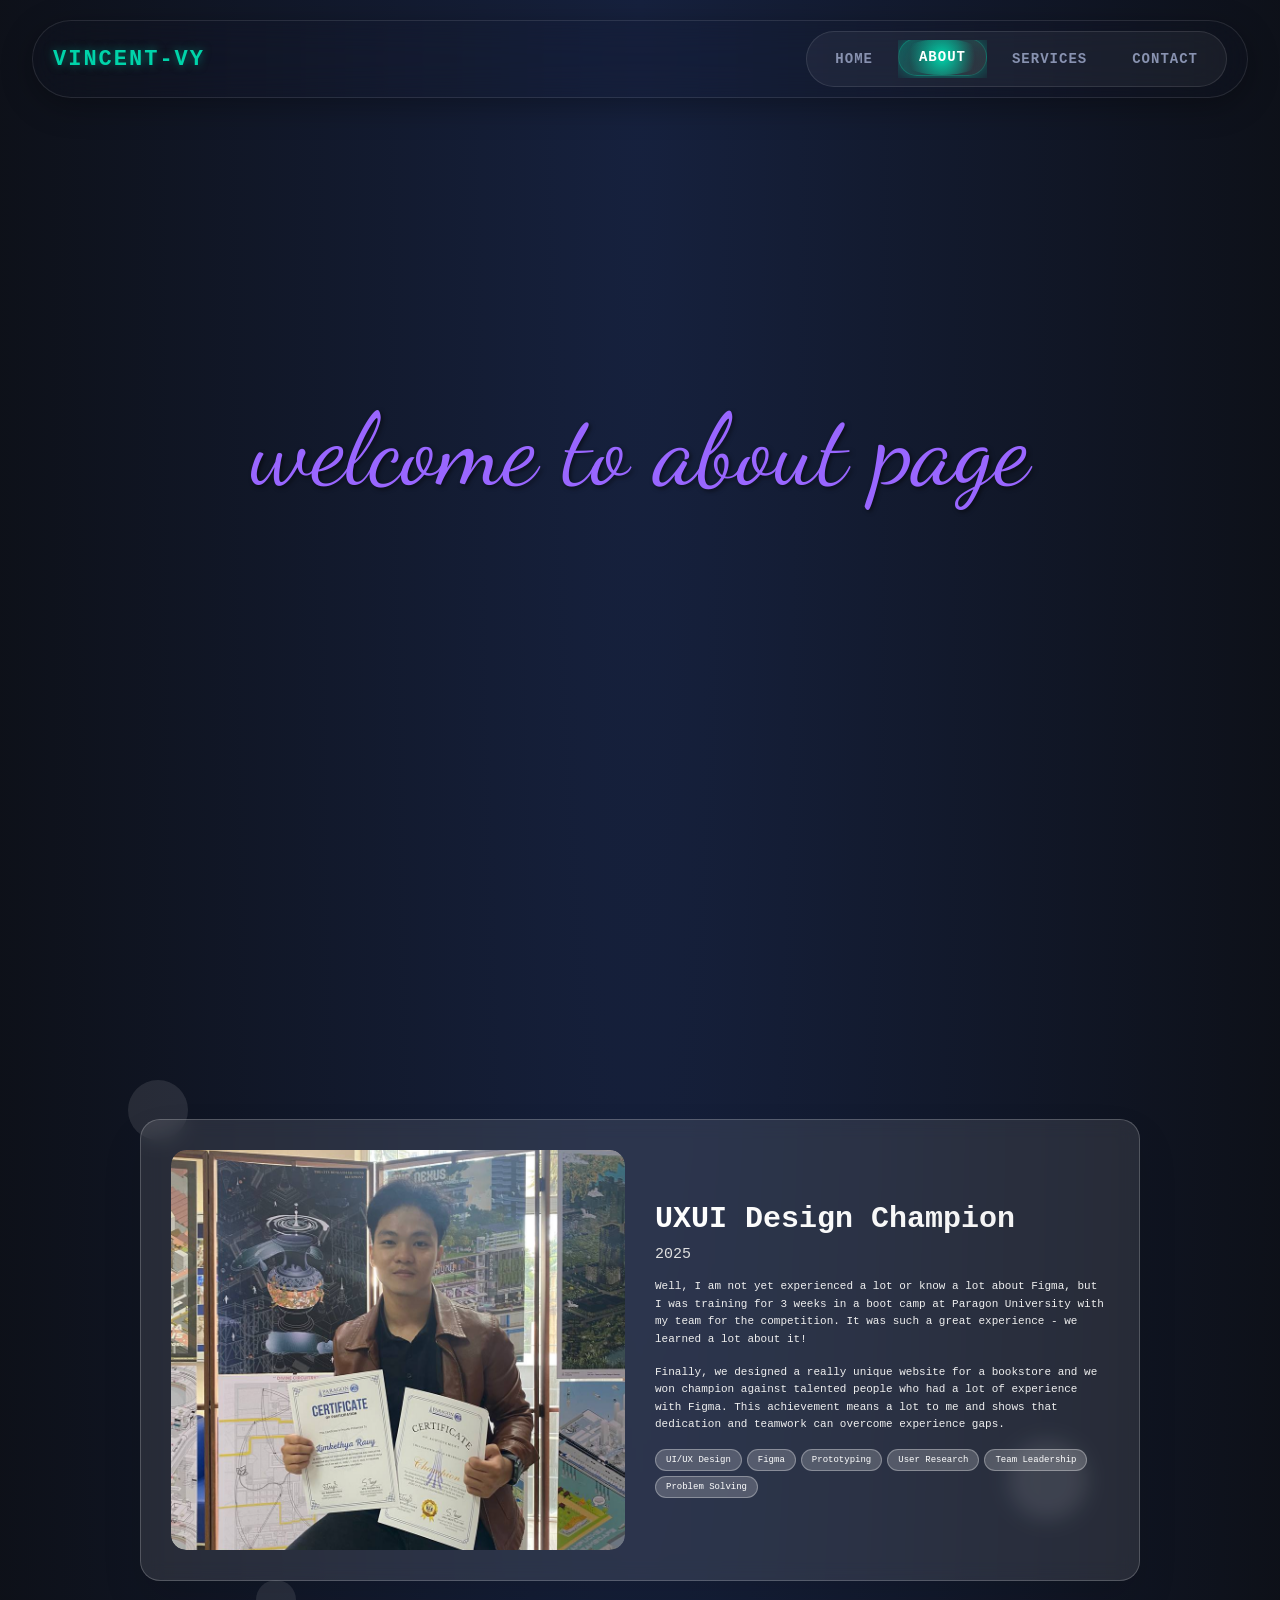
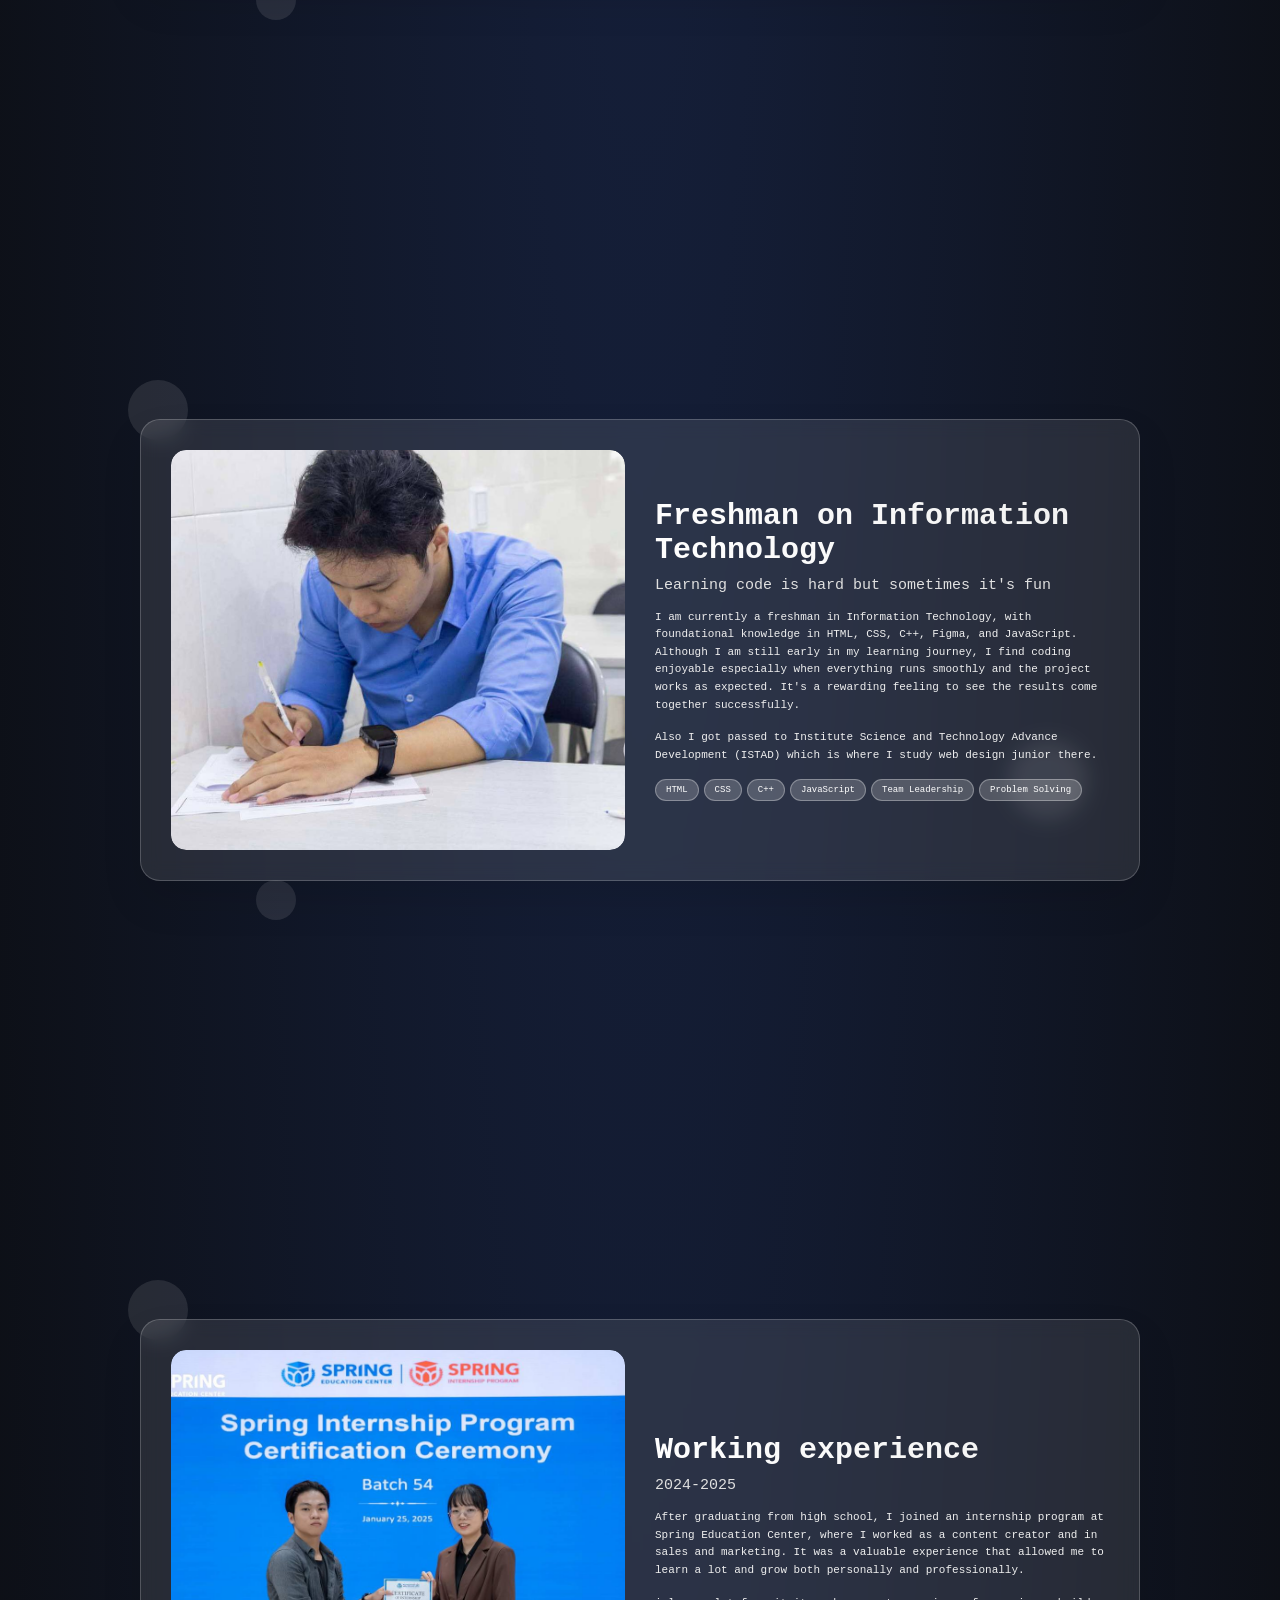
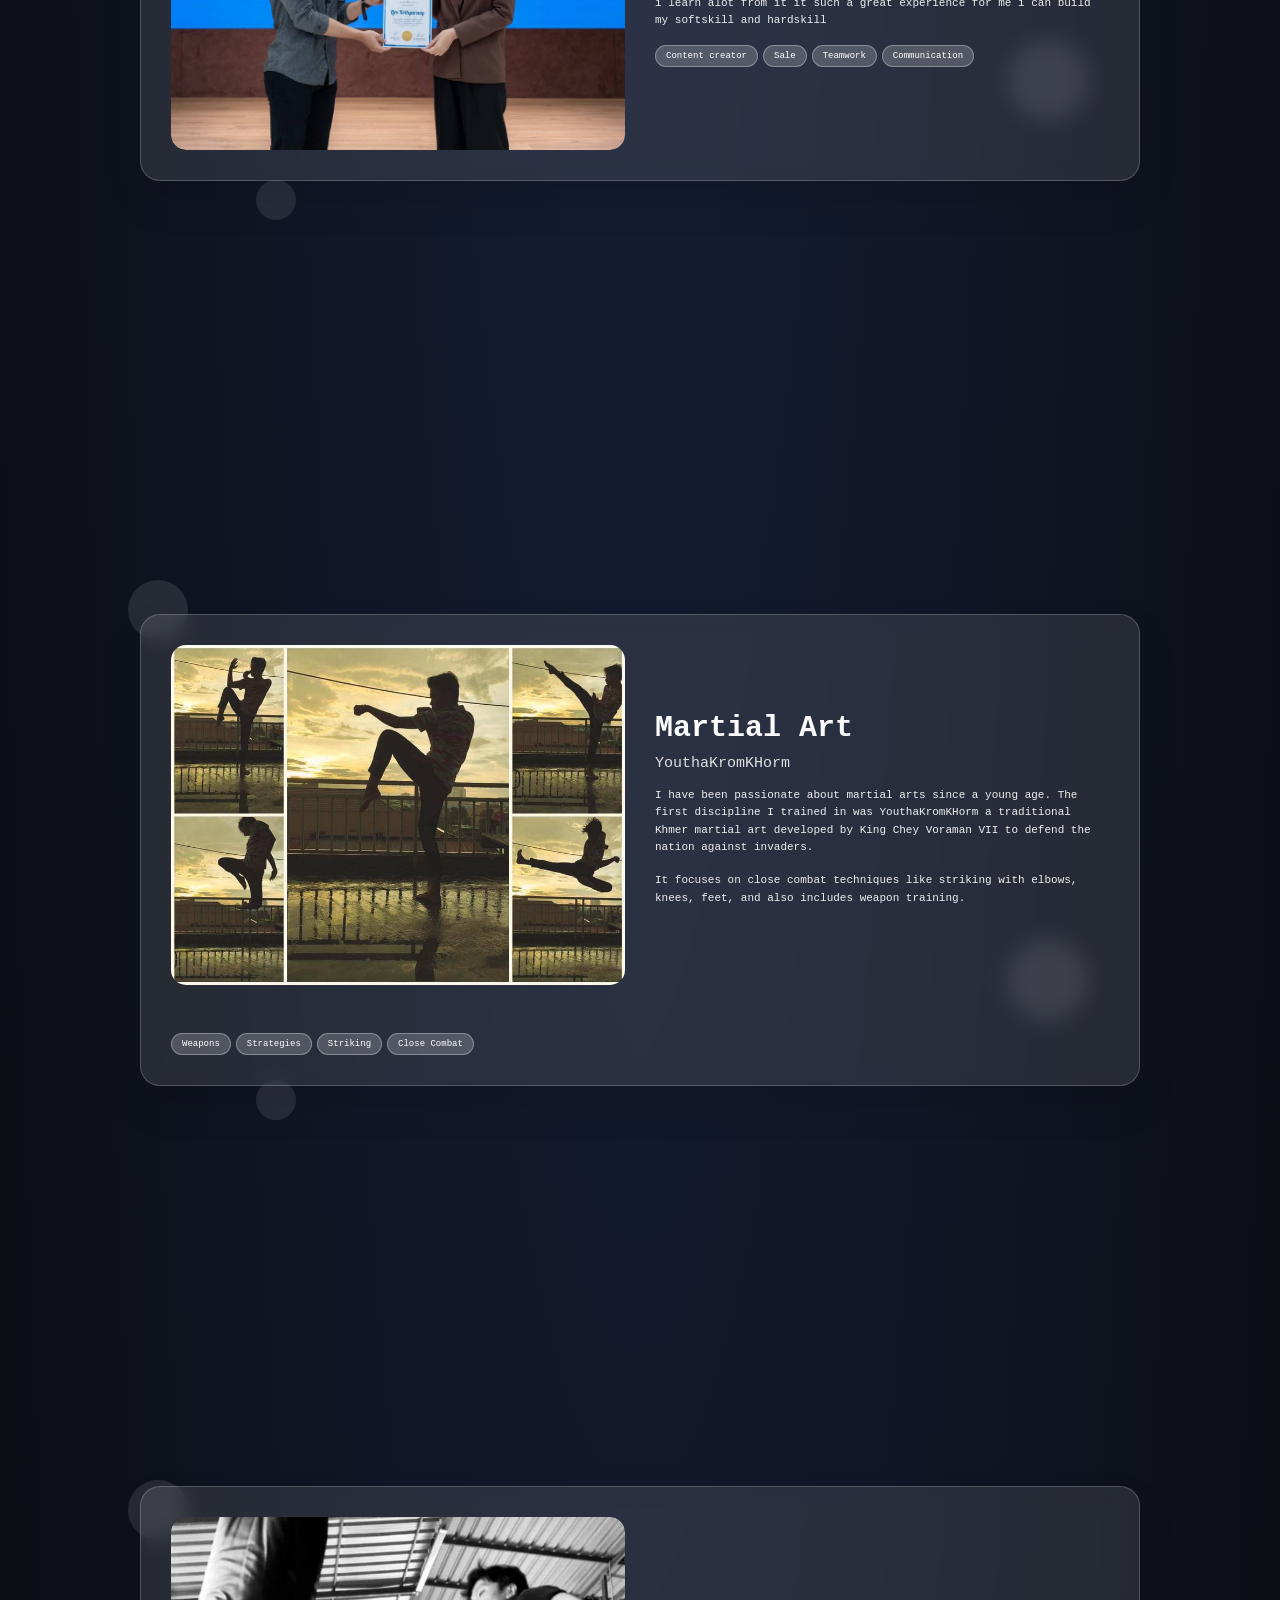
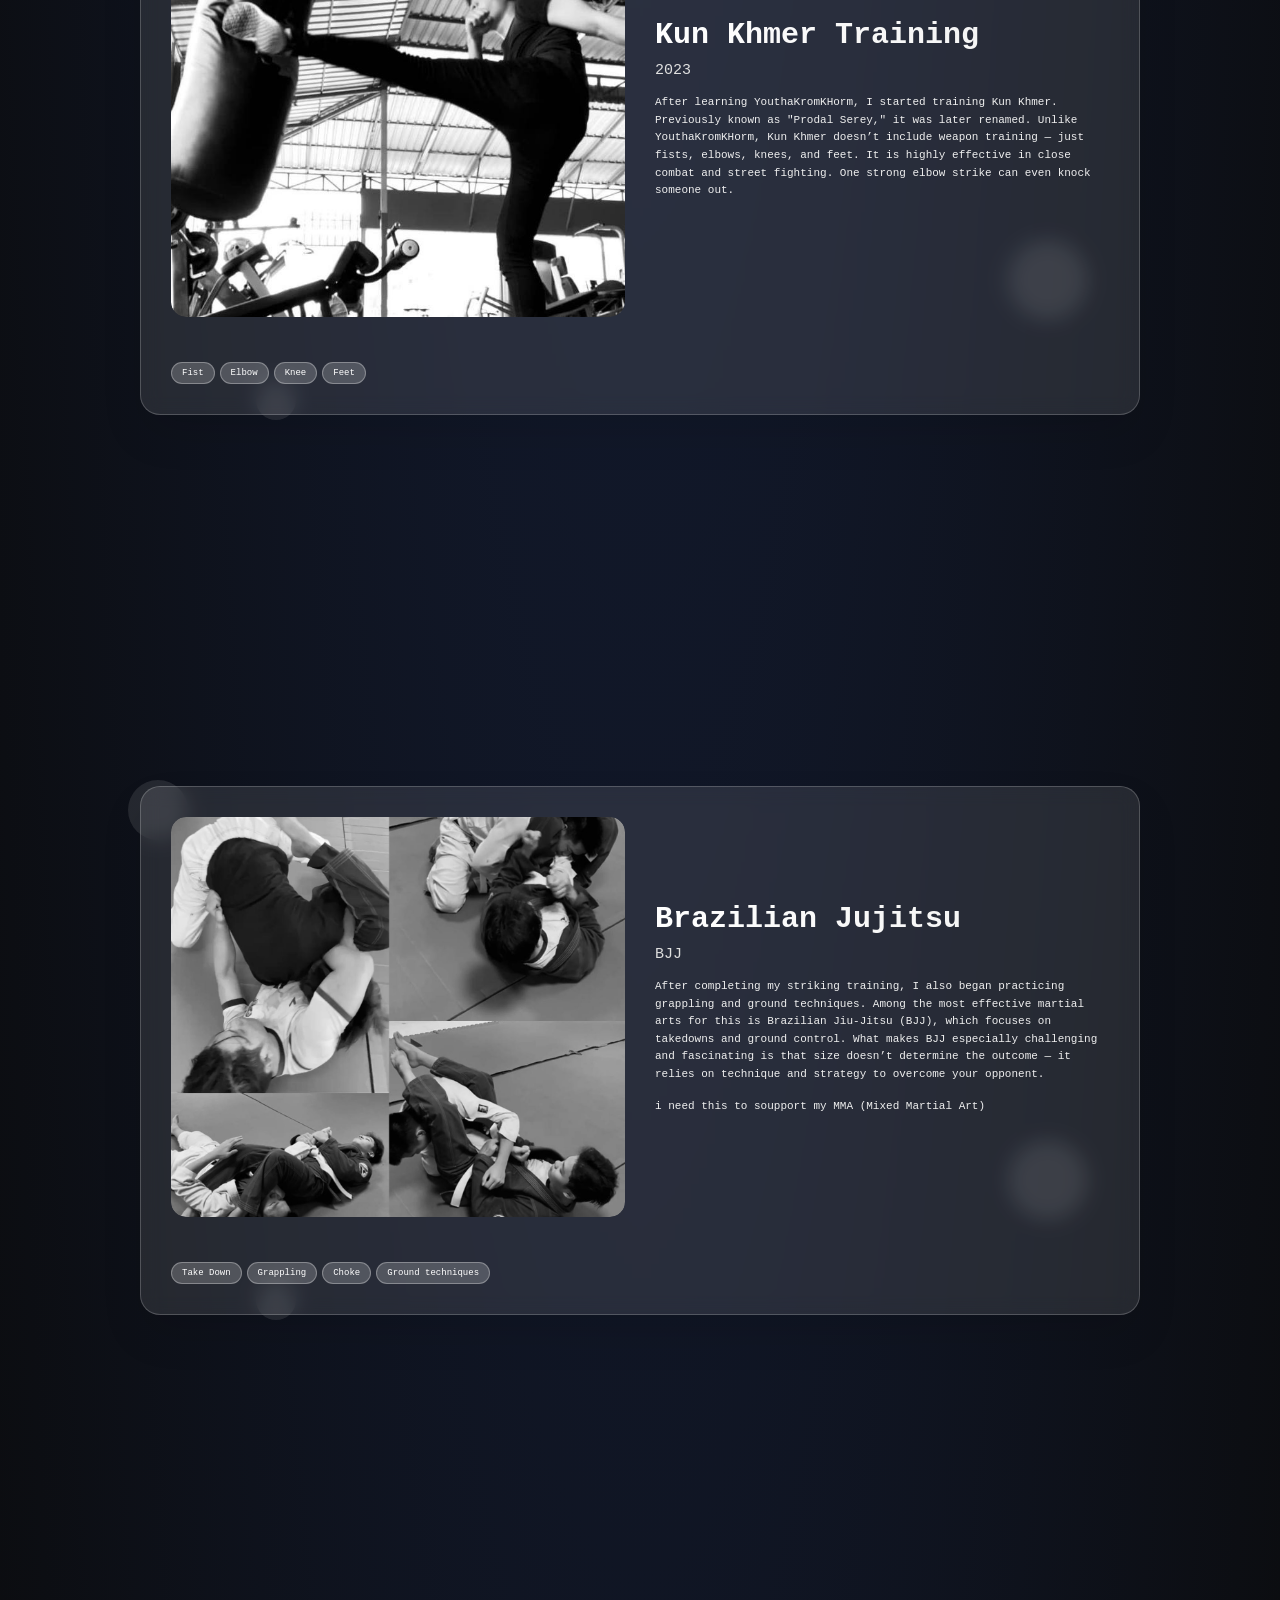
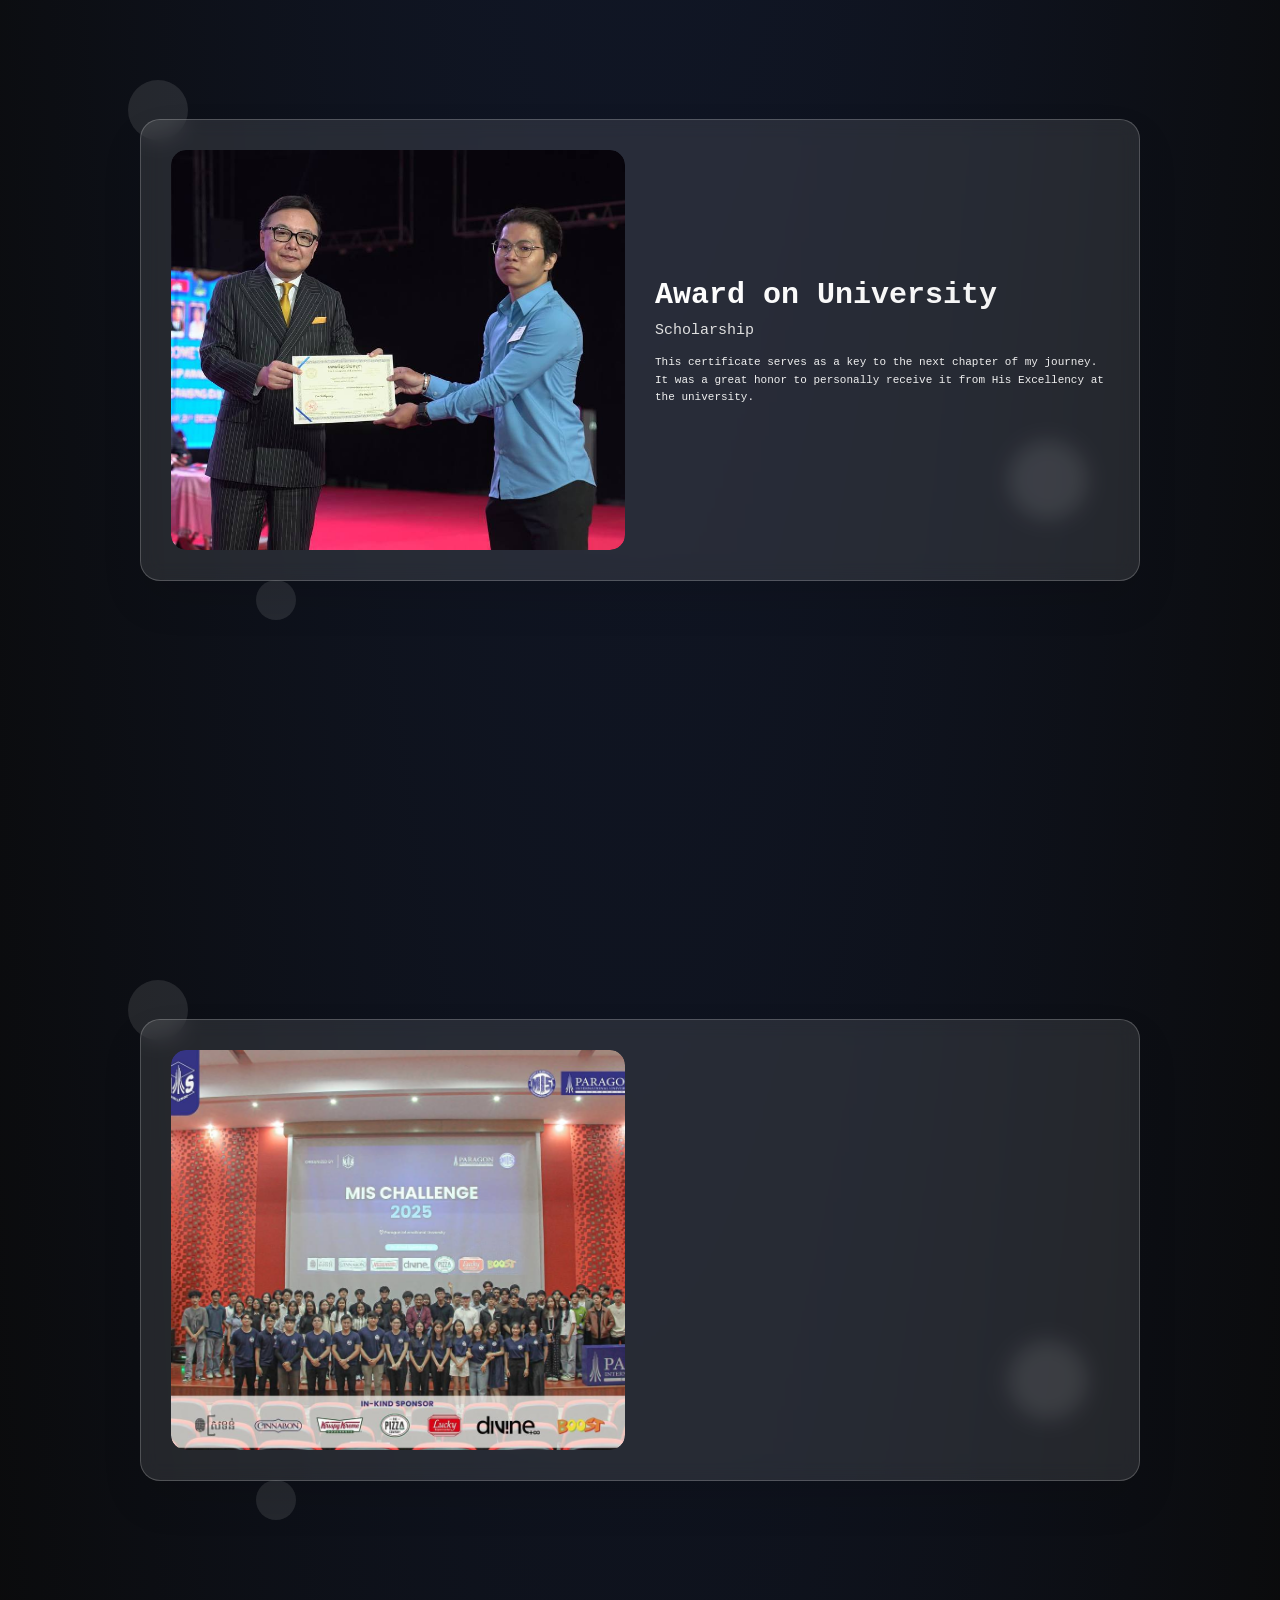
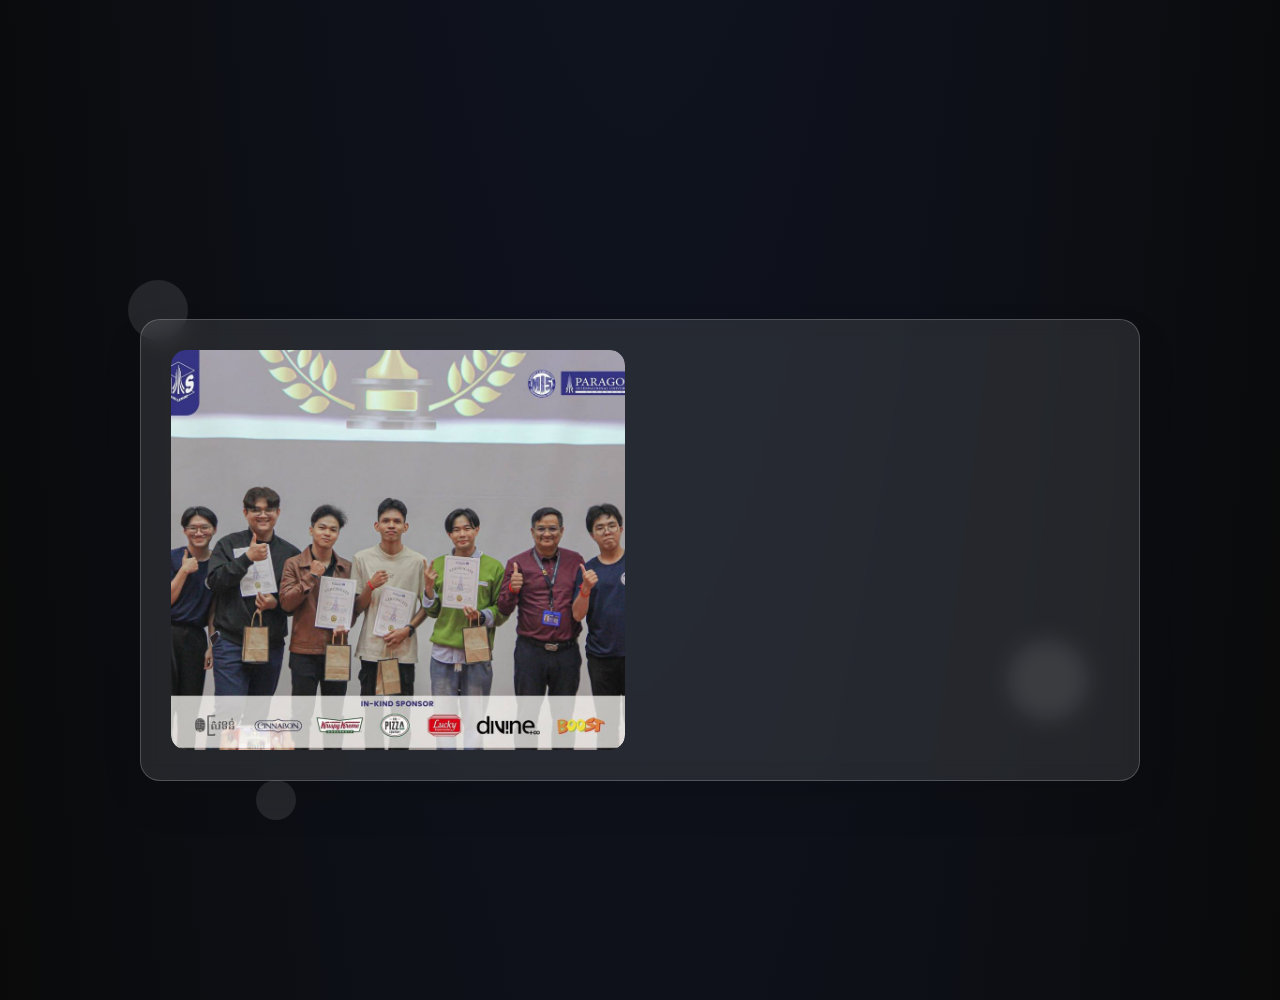
==== html/about.html @ 3c0c2157 "first commit" ====
<!DOCTYPE html>
<html lang="en">
<head>
    <meta charset="UTF-8">
    <meta name="viewport" content="width=device-width, initial-scale=1.0">
    <link rel="stylesheet" href="/CSS/about.css">
    <link rel="icon" type="me" href="/images/icon.jps.png">
    <title>AboutPage</title>
</head>
<body>
    <header>
    <!-- Animated Background -->
    <div class="bg-animation" id="bgAnimation"></div>

    <!-- Futuristic Navbar -->
    <section class="header" id="header">
        <a href="/index.html" class="logo">Vincent-Vy</a>

        <nav class="navbar" id="navbar">
            <div class="nav-item">
                <a href="/index.html">Home</a>
            </div>
            <div class="nav-item">
                <a href="#about" class="active">About</a>
            </div>
            <div class="nav-item">
                <a href="/html/service.html">Services</a>
            </div>
            <div class="nav-item">
                <a href="/html/contact.html">Contact</a>
            </div>
        </nav>
        <i class='bx bx-menu' id="menu-icon"></i>
    </header>
      
    <!--content-->
    <main>
        <div class="spacer">
            <div>welcome to about page</div>
        </div>
        
        <!--about section 1-->
        <div class="about-section">
            <div class="floating-elements">
                <div class="floating-element"></div>
                <div class="floating-element"></div>
                <div class="floating-element"></div>
            </div>

            <div class="about-card" id="aboutCard">
                <!--image1-->
                <div class="image-container-1" id="imageContainer">
                    <img src="/images/me1.jpg" alt="me1" class="profile-image">
                    <div class="image-overlay"></div>
                </div>

                <div class="content" id="content">
                    <h1>UXUI Design Champion</h1>
                    <h2>2025</h2>
                    <p>
                        Well, I am not yet experienced a lot or know a lot about Figma, but I was training for 3 weeks in a boot camp at Paragon University with my team for the competition. It was such a great experience - we learned a lot about it!
                    </p>
                    <p>
                        Finally, we designed a really unique website for a bookstore and we won champion against talented people who had a lot of experience with Figma. This achievement means a lot to me and shows that dedication and teamwork can overcome experience gaps.
                    </p>

                    <!--skill-->
                    <div class="skills">
                        <span class="skill-tag">UI/UX Design</span>
                        <span class="skill-tag">Figma</span>
                        <span class="skill-tag">Prototyping</span>
                        <span class="skill-tag">User Research</span>
                        <span class="skill-tag">Team Leadership</span>
                        <span class="skill-tag">Problem Solving</span>
                    </div>
                </div>
            </div>
        </div>
        
        <!--about section 2-->
        <div class="about-section-2">
            <div class="floating-elements">
                <div class="floating-element"></div>
                <div class="floating-element"></div>
                <div class="floating-element"></div>
            </div>
            
            <div class="about-card-2" id="aboutCard-2">    
                <div class="image-container-2" id="imageContainer-2">
                    <img src="/images/stad.jpg.jpg" alt="me2" class="profile-image-2">
                    <div class="image-overlay-2"></div>
                </div>

                <div class="content-2" id="content-2">
                    <h1>Freshman on Information Technology</h1>
                    <h2>Learning code is hard but sometimes it's fun</h2>
                    <p>I am currently a freshman in Information Technology, with foundational knowledge in HTML, CSS, C++, Figma, and JavaScript. Although I am still early in my learning journey, I find coding enjoyable especially when everything runs smoothly and the project works as expected. It's a rewarding feeling to see the results come together successfully.</p>
                    <p>Also I got passed to Institute Science and Technology Advance Development (ISTAD) which is where I study web design junior there.</p>
                    
                    <!--skills-->
                    <div class="skills-2">
                        <span class="skill-tag-2">HTML</span>
                        <span class="skill-tag-2">CSS</span>
                        <span class="skill-tag-2">C++</span>
                        <span class="skill-tag-2">JavaScript</span>
                        <span class="skill-tag-2">Team Leadership</span>
                        <span class="skill-tag-2">Problem Solving</span>
                    </div>
                </div>
            </div>
        </div>

        <!--about section 3-------------------------------------------------->
        <div class="about-section-3">
            <div class="floating-elements">
                <div class="floating-element"></div>
                <div class="floating-element"></div>
                <div class="floating-element"></div>
            </div>
            
            <div class="about-card-3" id="aboutCard-3">    
                <div class="image-container-3" id="imageContainer-3">
                    <img src="/images/work1.jpg" alt="me3" class="profile-image-3">
                    <div class="image-overlay-3"></div>
                </div>

                <div class="content-3" id="content-3">
                    <h1>Working experience</h1>
                    <h2>2024-2025</h2>
                    <p>After graduating from high school, I joined an internship program at Spring Education Center, where I worked as a content creator and in sales and marketing. It was a valuable experience that allowed me to learn a lot and grow both personally and professionally.</p>
                    <p>i learn alot from it it such a great experience for me i can build my softskill and hardskill</p>
                    
                    <!--skills-->
                    <div class="skills-3">
                        <span class="skill-tag-3">Content creator</span>
                        <span class="skill-tag-3">Sale</span>
                        <span class="skill-tag-3">Teamwork</span>
                        <span class="skill-tag-3">Communication</span>
                    </div>
                </div>
            </div>
        </div>

        <!---section 4------------------------------>
       <!-- Section 4 -->
<div class="about-section-4">
    <!-- Floating Elements -->
    <div class="floating-elements">
        <div class="floating-element"></div>
        <div class="floating-element"></div>
        <div class="floating-element"></div>
    </div>

    <!-- About Card 4 -->
    <div class="about-card-4" id="aboutCard-4">
        <div class="images-container-4" id="imageContainer-4">
            <img src="/images/fight1.jpg" alt="Me practicing martial arts" class="profile-image-4">
            <div class="image-overlay-4"></div>
        </div>

        <!-- Content -->
        <div class="content-4" id="content-4">
            <h1>Martial Art</h1>
            <h2>YouthaKromKHorm</h2>
            <p>
                I have been passionate about martial arts since a young age. The first discipline I trained in was YouthaKromKHorm a traditional Khmer martial art developed by King Chey Voraman VII to defend the nation against invaders.
            </p>
            <p>
                It focuses on close combat techniques like striking with elbows, knees, feet, and also includes weapon training.
            </p>
        </div>

        <!-- Skills -->
        <div class="skills-4">
            <span class="skill-tag-4">Weapons</span>
            <span class="skill-tag-4">Strategies</span>
            <span class="skill-tag-4">Striking</span>
            <span class="skill-tag-4">Close Combat</span>
        </div>
    </div>
</div>

<!-- Section 5 -->
<div class="about-section-5">
    <!-- Floating Elements -->
    <div class="floating-elements">
        <div class="floating-element"></div>
        <div class="floating-element"></div>
        <div class="floating-element"></div>
    </div>

    <!-- About Card 5 -->
    <div class="about-card-5" id="aboutCard-5">
        <div class="image-container-5" id="imageContainer-5">
            <img src="/images/fight2.jpg" alt="Kun Khmer training" class="profile-image-5">
            <div class="image-overlay-5"></div>
        </div>

        <!-- Content -->
        <div class="content-5" id="content-5">
            <h1>Kun Khmer Training</h1>
            <h2>2023</h2>
            <p>
                After learning YouthaKromKHorm, I started training Kun Khmer. Previously known as "Prodal Serey," it was later renamed.
                Unlike YouthaKromKHorm, Kun Khmer doesn’t include weapon training — just fists, elbows, knees, and feet.
                It is highly effective in close combat and street fighting. One strong elbow strike can even knock someone out.
            </p>
        </div>

        <!-- Skills -->
        <div class="skills-5">
            <span class="skill-tag-5">Fist</span>
            <span class="skill-tag-5">Elbow</span>
            <span class="skill-tag-5">Knee</span>
            <span class="skill-tag-5">Feet</span>
        </div>
    </div>
</div>

 <!----------------------------section 6----------------------------->
 <div class="about-section-6">
    <!-- Floating Elements -->
    <div class="floating-elements">
        <div class="floating-element"></div>
        <div class="floating-element"></div>
        <div class="floating-element"></div>
    </div>

    <div class="about-card-6" id="aboutCard-6">
        <div class="image-container-6" id="imageContainer-6">
            <img src="/images/mixed.jpg" alt="Kun Khmer training" class="profile-image-6">
            <div class="image-overlay-6"></div>
        </div>

        <!-- Content -->
        <div class="content-6" id="content-6">
            <h1>Brazilian Jujitsu</h1>
            <h2>BJJ</h2>
            <p>
                After completing my striking training, I also began practicing grappling and ground techniques. Among the most effective martial arts for this is Brazilian Jiu-Jitsu (BJJ), which focuses on takedowns and ground control. What makes BJJ especially challenging and fascinating is that size doesn’t determine the outcome — it relies on technique and strategy to overcome your opponent.
            </p>
            <P>i need this to soupport my MMA (Mixed Martial Art)</P>
        </div>

        <!-- Skills -->
        <div class="skills-6">
            <span class="skill-tag-6">Take Down</span>
            <span class="skill-tag-6">Grappling</span>
            <span class="skill-tag-6">Choke</span>
            <span class="skill-tag-6">Ground techniques</span>
        </div>
    </div>
 </div>
    
    <!------------------------section7------------------------------------->
            <div class="about-section-7">
                 <!-- Floating Elements -->
    <div class="floating-elements">
        <div class="floating-element"></div>
        <div class="floating-element"></div>
        <div class="floating-element"></div>
    </div>

    <div class="about-card-7" id="aboutCard-7">
        <div class="image-container-7" id="imageContainer-7">
            <img src="/images/congrat1.jpg" alt="Kun Khmer training" class="profile-image-7">
            <div class="image-overlay-7"></div>
        </div>

        <!-- Content -->
        <div class="content-7" id="content-7">
            <h1>Award on University</h1>
            <h2>Scholarship</h2>
            <p>
                This certificate serves as a key to the next chapter of my journey. It was a great honor to personally receive it from His Excellency at the university.
            </p>
        </div>
    </div>
            </div>

            <!------------------------section8-------------------------------------------->
         <div class="about-section-8">
                 <!-- Floating Elements -->
    <div class="floating-elements">
        <div class="floating-element"></div>
        <div class="floating-element"></div>
        <div class="floating-element"></div>
    </div>

    <div class="about-card-8" id="aboutCard-8">
        <div class="image-container-8" id="imageContainer-8">
            <img src="/images/congrat2.jpg" alt="Kun Khmer training" class="profile-image-8">
            <div class="image-overlay-8"></div>
        </div>

        <!-- Content -->
        <div class="content-8" id="content-8">
            <h1>Award on UXUI design Champion</h1>
            <h2>At Paragon University</h2>
            <p>
               It was an unexpected moment when we heard our team’s name announced as number one. I couldn’t believe it—I thought it was a joke or a prank. Honestly, it felt like my soul almost flew out of my body.
            </p>
        </div>
    </div>
            </div>
          <!------------------------section9--------------------------------------->
          <div class="about-section-9">
                 <!-- Floating Elements -->
    <div class="floating-elements">
        <div class="floating-element"></div>
        <div class="floating-element"></div>
        <div class="floating-element"></div>
    </div>

    <div class="about-card-9" id="aboutCard-9">
        <div class="image-container-9" id="imageContainer-9">
            <img src="/images/congrat3.jpg" alt="Kun Khmer training" class="profile-image-9">
            <div class="image-overlay-9"></div>
        </div>

        <!-- Content -->
        <div class="content-9" id="content-9">
            <h1>Our Team</h1>
            <h2>Alone you can go fast with team you can go far</h2>
            <p>
               Teamwork is essential in UX/UI design, where collaboration brings creativity and functionality together. Each team member whether a researcher, designer, or developer plays a crucial role in shaping a user-centered product. Through open communication, constructive feedback, and shared goals, we’re able to combine our unique skills to create intuitive, engaging, and accessible experiences. Great UX/UI isn’t the result of individual effort, but the power of a united team working toward a common vision.
            </p>
        </div>
    </div>
            </div>
   
    </main>
    
    <script>
        // Intersection Observer for scroll animations
        const observerOptions = {
            threshold: 0.1,
            rootMargin: '0px 0px -50px 0px'
        };

        const observer = new IntersectionObserver((entries) => {
            entries.forEach(entry => {
                if (entry.isIntersecting) {
                    const card = entry.target;
                    let imageContainer, content;
                    
                    // Check which about card it is and get the corresponding elements
                    if (card.id === 'aboutCard') {
                        imageContainer = card.querySelector('#imageContainer');
                        content = card.querySelector('#content');
                    } else if (card.id === 'aboutCard-2') {
                        imageContainer = card.querySelector('#imageContainer-2');
                        content = card.querySelector('#content-2');
                    } else if (card.id === 'aboutCard-3') {
                        imageContainer = card.querySelector('#imageContainer-3');
                        content = card.querySelector('#content-3');
                    } else if (card.id ==='aboutCard-4'){
                        imageContainer = card.querySelector('#imageContainer-4');
                        content = card.querySelector('#content-4');
                    } else if(card.id ==='aboutCard-5'){
                        imageContainer = card.querySelector('#imageContainer-5');
                        content = card.querySelector('#content-5');
                    }else if(card.id ==='aboutCard-6'){
                        imageContainer = card.querySelector('#imageContainer-6');
                        content = card.querySelector('#content-6');
                    }else if(card.id ==='aboutCard-7'){
                        imageContainer = card.querySelector('#imageContainer-7');
                        content = card.querySelector('#content-7');
                    }else if(card.id ==='aboutCard-8'){
                        imageContainer = card.querySelector('#imageContainer-8');
                        content = card.querySelector('#content-8');
                    }else if(card.id ==='aboutCard-9'){
                        imageContainer = card.querySelector('#imageContainer-9');
                        content = card.querySelector('#content-9');
                    }                             
                    
                    // Animate card
                    setTimeout(() => {
                        card.classList.add('animate');
                    }, 100);
                    
                    // Animate image zoom
                    setTimeout(() => {
                        if (imageContainer) {
                            imageContainer.classList.add('zoom-in');
                        }
                    }, 300);
                    
                    // Animate content slide
                    setTimeout(() => {
                        if (content) {
                            content.classList.add('slide-in');
                        }
                    }, 600);
                }
            });
        }, observerOptions);

        // Observe all about cards
        const aboutCard = document.getElementById('aboutCard');
        const aboutCard2 = document.getElementById('aboutCard-2');
        const aboutCard3 = document.getElementById('aboutCard-3');
        const aboutCard4 = document.getElementById('aboutCard-4');
        const aboutCard5 = document.getElementById('aboutCard-5');
        const aboutCard6 = document.getElementById('aboutCard-6');
        const aboutCard7 = document.getElementById('aboutCard-7');
        const aboutCard8 = document.getElementById('aboutCard-8');
        const aboutCard9 = document.getElementById('aboutCard-9');
        
        if (aboutCard) observer.observe(aboutCard);
        if (aboutCard2) observer.observe(aboutCard2);
        if (aboutCard3) observer.observe(aboutCard3);
        if (aboutCard4) observer.observe(aboutCard4);
        if (aboutCard5) observer.observe(aboutCard5);
        if (aboutCard6) observer.observe(aboutCard6);
        if (aboutCard7) observer.observe(aboutCard7);
        if (aboutCard8) observer.observe(aboutCard8);
        if (aboutCard9) observer.observe(aboutCard9);

        // Smooth scrolling for better animation experience
        document.addEventListener('scroll', () => {
            const scrolled = window.pageYOffset;
            const parallax = scrolled * 0.5;
            
            // Parallax effect for floating elements
            const floatingElements = document.querySelectorAll('.floating-element');
            floatingElements.forEach((element, index) => {
                const speed = (index + 1) * 0.3;
                element.style.transform = `translateY(${parallax * speed}px)`;
            });
        });
        // Mobile menu toggle
    const menuIcon = document.getElementById('menu-icon');
    const navbar = document.getElementById('navbar');

    menuIcon.addEventListener('click', () => {
      navbar.classList.toggle('active');
      menuIcon.classList.toggle('bx-x');
    });

         // Close mobile menu when clicking a link
    const navLinks = document.querySelectorAll('.navbar a');
    navLinks.forEach(link => {
      link.addEventListener('click', () => {
        navbar.classList.remove('active');
        menuIcon.classList.remove('bx-x');

        navLinks.forEach(l => l.classList.remove('active'));
        link.classList.add('active');
      });
    });

    // Glitch effect on logo
    const logo = document.querySelector('.logo');
    logo.addEventListener('click', () => {
      logo.style.animation = 'none';
      setTimeout(() => {
        logo.style.animation = 'glitch 0.3s ease';
      }, 10);
    });

    // Add glitch keyframes
    const style = document.createElement('style');
    style.textContent = `
      @keyframes glitch {
        0% { transform: translate(0); }
        20% { transform: translate(-2px, 2px); }
        40% { transform: translate(-2px, -2px); }
        60% { transform: translate(2px, 2px); }
        80% { transform: translate(2px, -2px); }
        100% { transform: translate(0); }
      }
    `;
    document.head.appendChild(style);

    // Initialize particles
    createParticles();

    // Smooth scroll
    document.querySelectorAll('a[href^="#"]').forEach(anchor => {
      anchor.addEventListener('click', function (e) {
        e.preventDefault();
        const targetId = this.getAttribute('href').substring(1);
        const targetElement = document.getElementById(targetId);
        if (targetElement) {
          targetElement.scrollIntoView({ behavior: 'smooth' });
        }
      });
    });
  </script>
</body>
</html>
---- CSS/about.css ----
@import url('https://fonts.googleapis.com/css2?family=Dancing+Script:wght@400..700&display=swap');
* {
    margin: 0;
    padding: 0;
    box-sizing: border-box;
    text-decoration: none;
    border: none;
    outline: none;
}

:root {
    --primary: #0a0a0a;
    --secondary: #1a1a2e;
    --accent: #00d4aa;
    --accent-2: #ff6b6b;
    --accent-3: #4ecdc4;
    --text: #ffffff;
    --text-dim: #8892b0;
    --neon-glow: 0 0 20px rgba(0, 212, 170, 0.5);
    --neon-glow-pink: 0 0 20px rgba(255, 107, 107, 0.5);
}

html {
    font-size: 62.5%;
    scroll-behavior: smooth;
}

body {
    background: radial-gradient(ellipse at top, #16213e 0%, #0a0a0a 100%);
    color: var(--text);
    font-family: 'JetBrains Mono', 'Fira Code', monospace;
    overflow-x: hidden;
    min-height: 100vh;
}

/* Animated background particles */
.bg-animation {
    position: fixed;
    top: 0;
    left: 0;
    width: 100%;
    height: 100%;
    z-index: -1;
    overflow: hidden;
}

.particle {
    position: absolute;
    background: var(--accent);
    border-radius: 50%;
    opacity: 0.1;
    animation: float 20s infinite linear;
}

@keyframes float {
    0% {
        transform: translateY(100vh) rotate(0deg);
        opacity: 0;
    }
    10% {
        opacity: 0.1;
    }
    90% {
        opacity: 0.1;
    }
    100% {
        transform: translateY(-100vh) rotate(360deg);
        opacity: 0;
    }
}

/* Futuristic Header */
.header {
    position: fixed;
    top: 2rem;
    left: 50%;
    transform: translateX(-50%);
    width: 95%;
    max-width: 140rem;
    padding: 1rem 2rem;
    background: rgba(26, 26, 46, 0.1);
    backdrop-filter: blur(30px);
    border: 1px solid rgba(255, 255, 255, 0.1);
    border-radius: 50px;
    display: flex;
    justify-content: space-between;
    align-items: center;
    z-index: 1000;
    transition: all 0.4s cubic-bezier(0.4, 0, 0.2, 1);
    box-shadow: 0 8px 32px rgba(0, 0, 0, 0.3);
}

.header::before {
    content: '';
    position: absolute;
    top: 0;
    left: 0;
    right: 0;
    bottom: 0;
    background: linear-gradient(45deg, transparent, rgba(0, 212, 170, 0.1), transparent);
    border-radius: 50px;
    opacity: 0;
    transition: opacity 0.3s ease;
}

.header:hover::before {
    opacity: 1;
}

/* Cyberpunk Logo */
.logo {
    font-size: 2.2rem;
    font-weight: 900;
    color: var(--accent);
    cursor: pointer;
    position: relative;
    text-transform: uppercase;
    letter-spacing: 2px;
    transition: all 0.3s ease;
    text-shadow: 0 0 10px rgba(0, 212, 170, 0.5);
}

.logo::before {
    content: '<';
    position: absolute;
    left: -2rem;
    color: var(--accent-2);
    opacity: 0;
    transition: all 0.3s ease;
}

.logo::after {
    content: '/>';
    position: absolute;
    right: -2.5rem;
    color: var(--accent-2);
    opacity: 0;
    transition: all 0.3s ease;
}

.logo:hover::before,
.logo:hover::after {
    opacity: 1;
}

.logo:hover {
    transform: scale(1.1);
    text-shadow: var(--neon-glow);
}

/* Unique Navigation */
.navbar {
    display: flex;
    align-items: center;
    gap: 0.5rem;
    background: rgba(255, 255, 255, 0.05);
    padding: 0.8rem;
    border-radius: 30px;
    border: 1px solid rgba(255, 255, 255, 0.1);
}

.nav-item {
    position: relative;
    overflow: hidden;
}

.navbar a {
    display: block;
    padding: 1rem 2rem;
    font-size: 1.4rem;
    color: var(--text-dim);
    font-weight: 600;
    border-radius: 20px;
    transition: all 0.4s cubic-bezier(0.4, 0, 0.2, 1);
    position: relative;
    text-transform: uppercase;
    letter-spacing: 1px;
    font-family: inherit;
}

.navbar a::before {
    content: '';
    position: absolute;
    top: 0;
    left: -100%;
    width: 100%;
    height: 100%;
    background: linear-gradient(90deg, transparent, rgba(255, 255, 255, 0.2), transparent);
    transition: left 0.6s ease;
}

.navbar a:hover::before {
    left: 100%;
}

.navbar a::after {
    content: '';
    position: absolute;
    top: 50%;
    left: 50%;
    width: 0;
    height: 0;
    background: radial-gradient(circle, var(--accent) 0%, transparent 70%);
    border-radius: 50%;
    transform: translate(-50%, -50%);
    transition: all 0.4s ease;
    z-index: -1;
}

.navbar a:hover::after,
.navbar a.active::after {
    width: 100%;
    height: 100%;
}

.navbar a:hover,
.navbar a.active {
    color: var(--text);
    background: linear-gradient(135deg, rgba(0, 212, 170, 0.2), rgba(78, 205, 196, 0.2));
    box-shadow: var(--neon-glow);
    transform: translateY(-2px);
    border: 1px solid rgba(0, 212, 170, 0.3);
}

/* Holographic effect on active */
.navbar a.active {
    background: linear-gradient(135deg, rgba(0, 212, 170, 0.3), rgba(255, 107, 107, 0.1));
    box-shadow: var(--neon-glow), inset 0 0 20px rgba(0, 212, 170, 0.1);
    animation: hologram 2s ease-in-out infinite alternate;
}

@keyframes hologram {
    0% {
        box-shadow: var(--neon-glow), inset 0 0 20px rgba(0, 212, 170, 0.1);
    }
    100% {
        box-shadow: var(--neon-glow-pink), inset 0 0 20px rgba(255, 107, 107, 0.1);
    }
}

/* Futuristic Menu Icon */
#menu-icon {
    font-size: 2.5rem;
    color: var(--accent);
    cursor: pointer;
    display: none;
    padding: 1rem;
    border-radius: 50%;
    border: 2px solid rgba(0, 212, 170, 0.3);
    background: rgba(0, 212, 170, 0.1);
    transition: all 0.3s ease;
    position: relative;
}

#menu-icon::before {
    content: '';
    position: absolute;
    top: 50%;
    left: 50%;
    width: 0;
    height: 0;
    background: radial-gradient(circle, var(--accent) 0%, transparent 70%);
    border-radius: 50%;
    transform: translate(-50%, -50%);
    transition: all 0.3s ease;
    z-index: -1;
}

#menu-icon:hover::before {
    width: 100%;
    height: 100%;
}

#menu-icon:hover {
    color: var(--primary);
    border-color: var(--accent);
    box-shadow: var(--neon-glow);
    transform: rotate(180deg);
}

.spacer {
    height: 100vh;
    font-family: "Dancing Script", cursive;
    display: flex;
    align-items: center;
    justify-content: center;
    font-size: 100px;
    color: rgb(153, 102, 255);
    text-shadow: 2px 2px 4px rgba(0,0,0,0.5);
}

.about-section {
    min-height: 100vh;
    display: flex;
    align-items: center;
    justify-content: center;
    padding: 2rem;
    position: relative;
}

.about-card {
    background: rgba(255, 255, 255, 0.1);
    backdrop-filter: blur(10px);
    border-radius: 20px;
    padding: 3rem;
    max-width: 1000px;
    width: 100%;
    display: grid;
    grid-template-columns: 1fr 1fr;
    gap: 3rem;
    align-items: center;
    box-shadow: 0 20px 40px rgba(0,0,0,0.1);
    border: 1px solid rgba(255,255,255,0.2);
    transition: all 0.3s ease;
    opacity: 0;
    transform: translateY(50px);
}

.about-card.animate {
    opacity: 1;
    transform: translateY(0);
}

.about-card:hover {
    transform: translateY(-10px);
    box-shadow: 0 30px 60px rgba(0,0,0,0.2);
}

.image-container-1 {
    position: relative;
    overflow: hidden;
    border-radius: 15px;
    height: 400px;
    transform: scale(0.8);
    transition: transform 0.6s ease;
}

.image-container-1.zoom-in {
    transform: scale(1);
}

.profile-image {
    width: 100%;
    height: 100%;
    object-fit: cover;
    transition: transform 0.3s ease;
    border-radius: 15px;
}

.image-container-1:hover .profile-image {
    transform: scale(1.1);
}

.image-overlay {
    position: absolute;
    top: 0;
    left: 0;
    right: 0;
    bottom: 0;
    background: linear-gradient(45deg, rgba(102, 126, 234, 0.3), rgba(118, 75, 162, 0.3));
    opacity: 0;
    transition: opacity 0.3s ease;
    border-radius: 15px;
}

.image-container-1:hover .image-overlay {
    opacity: 1;
}

.content {
    color: white;
    transform: translateX(50px);
    opacity: 0;
    transition: all 0.8s ease 0.3s;
}

.content.slide-in {
    transform: translateX(0);
    opacity: 1;
}

.content h1 {
    font-size: 3rem;
    margin-bottom: 1rem;
    background: linear-gradient(45deg, #ffffff, #f0f0f0);
    background-clip: text;
    -webkit-background-clip: text;
    -webkit-text-fill-color: transparent;
    text-shadow: none;
}

.content h2 {
    font-size: 1.5rem;
    margin-bottom: 1.5rem;
    color: #e0e0e0;
    font-weight: 300;
}

.content p {
    font-size: 1.1rem;
    line-height: 1.6;
    margin-bottom: 1.5rem;
    color: #f0f0f0;
}

.skills {
    display: flex;
    flex-wrap: wrap;
    gap: 0.5rem;
    margin-top: 1.5rem;
}

.skill-tag {
    background: rgba(255,255,255,0.2);
    padding: 0.5rem 1rem;
    border-radius: 25px;
    font-size: 0.9rem;
    color: white;
    border: 1px solid rgba(255,255,255,0.3);
    transition: all 0.3s ease;
}

.skill-tag:hover {
    background: rgba(255,255,255,0.3);
    transform: translateY(-2px);
    box-shadow: 0 5px 15px rgba(0,0,0,0.2);
}

.floating-elements {
    position: absolute;
    top: 0;
    left: 0;
    right: 0;
    bottom: 0;
    pointer-events: none;
    overflow: hidden;
}

.floating-element {
    position: absolute;
    background: rgba(255,255,255,0.1);
    border-radius: 50%;
    animation: float-alt 6s ease-in-out infinite;
}

.floating-element:nth-child(1) {
    width: 60px;
    height: 60px;
    top: 20%;
    left: 10%;
    animation-delay: 0s;
}

.floating-element:nth-child(2) {
    width: 80px;
    height: 80px;
    top: 60%;
    right: 15%;
    animation-delay: 2s;
}

.floating-element:nth-child(3) {
    width: 40px;
    height: 40px;
    bottom: 20%;
    left: 20%;
    animation-delay: 4s;
}

/* FIXED SECTION 2 */
.about-section-2 {
    min-height: 100vh;
    display: flex;
    align-items: center;
    justify-content: center;
    padding: 2rem;
    position: relative;
}

.about-card-2 {
    background: rgba(255, 255, 255, 0.1);
    backdrop-filter: blur(10px);
    border-radius: 20px;
    padding: 3rem;
    max-width: 1000px;
    width: 100%;
    display: grid;
    grid-template-columns: 1fr 1fr;
    gap: 3rem;
    align-items: center;
    box-shadow: 0 20px 40px rgba(0,0,0,0.1);
    border: 1px solid rgba(255,255,255,0.2);
    transition: all 0.3s ease;
    opacity: 0;
    transform: translateY(50px);
}

.about-card-2.animate {
    opacity: 1;
    transform: translateY(0);
}

.about-card-2:hover {
    transform: translateY(-10px);
    box-shadow: 0 30px 60px rgba(0,0,0,0.2);
}

/* FIXED: Added missing image-container-2 styles */
.image-container-2 {
    position: relative;
    overflow: hidden;
    border-radius: 15px;
    height: 400px;
    transform: scale(0.8);
    transition: transform 0.6s ease;
}

.image-container-2.zoom-in {
    transform: scale(1);
}

.profile-image-2 {
    width: 100%;
    height: 100%;
    object-fit: cover;
    transition: transform 0.3s ease;
    border-radius: 15px;
}

/* FIXED: Changed selector from .profile-image to .profile-image-2 */
.image-container-2:hover .profile-image-2 {
    transform: scale(1.1);
}

/* FIXED: Added image-overlay-2 for proper overlay effect */
.image-overlay-2 {
    position: absolute;
    top: 0;
    left: 0;
    right: 0;
    bottom: 0;
    background: linear-gradient(45deg, rgba(102, 126, 234, 0.3), rgba(118, 75, 162, 0.3));
    opacity: 0;
    transition: opacity 0.3s ease;
    border-radius: 15px;
}

.image-container-2:hover .image-overlay-2 {
    opacity: 1;
}

.content-2 {
    color: white;
    transform: translateX(50px);
    opacity: 0;
    transition: all 0.8s ease 0.3s;
}

.content-2.slide-in {
    transform: translateX(0);
    opacity: 1;
}

.content-2 h1 {
    font-size: 3rem;
    margin-bottom: 1rem;
    background: linear-gradient(45deg, #ffffff, #f0f0f0);
    background-clip: text;
    -webkit-background-clip: text;
    -webkit-text-fill-color: transparent;
    text-shadow: none;
}

.content-2 h2 {
    font-size: 1.5rem;
    margin-bottom: 1.5rem;
    color: #e0e0e0;
    font-weight: 300;
}

.content-2 p {
    font-size: 1.1rem;
    line-height: 1.6;
    margin-bottom: 1.5rem;
    color: #f0f0f0;
}

.skills-2 {
    display: flex;
    flex-wrap: wrap;
    gap: 0.5rem;
    margin-top: 1.5rem;
}

.skill-tag-2 {
    background: rgba(255,255,255,0.2);
    padding: 0.5rem 1rem;
    border-radius: 25px;
    font-size: 0.9rem;
    color: white;
    border: 1px solid rgba(255,255,255,0.3);
    transition: all 0.3s ease;
}

.skill-tag-2:hover {
    background: rgba(255,255,255,0.3);
    transform: translateY(-2px);
    box-shadow: 0 5px 15px rgba(0,0,0,0.2);
}

/* SECTION 3 */
.about-section-3 {
    min-height: 100vh;
    display: flex;
    align-items: center;
    justify-content: center;
    padding: 2rem;
    position: relative;
}

.about-card-3 {
    background: rgba(255, 255, 255, 0.1);
    backdrop-filter: blur(10px);
    border-radius: 20px;
    padding: 3rem;
    max-width: 1000px;
    width: 100%;
    display: grid;
    grid-template-columns: 1fr 1fr;
    gap: 3rem;
    align-items: center;
    box-shadow: 0 20px 40px rgba(0,0,0,0.1);
    border: 1px solid rgba(255,255,255,0.2);
    transition: all 0.3s ease;
    opacity: 0;
    transform: translateY(50px);
}

.about-card-3.animate {
    opacity: 1;
    transform: translateY(0);
}

.about-card-3:hover {
    transform: translateY(-10px);
    box-shadow: 0 30px 60px rgba(0,0,0,0.2);
}

/* FIXED: Added missing image-container-2 styles */
.image-container-3 {
    position: relative;
    overflow: hidden;
    border-radius: 15px;
    height: 400px;
    transform: scale(0.8);
    transition: transform 0.6s ease;
}

.image-container-3.zoom-in {
    transform: scale(1);
}

.profile-image-3 {
    width: 100%;
    height: 100%;
    object-fit: cover;
    transition: transform 0.3s ease;
    border-radius: 15px;
}

/* FIXED: Changed selector from .profile-image to .profile-image-2 */
.image-container-3:hover .profile-image-3 {
    transform: scale(1.1);
}

/* FIXED: Added image-overlay-2 for proper overlay effect */
.image-overlay-3 {
    position: absolute;
    top: 0;
    left: 0;
    right: 0;
    bottom: 0;
    background: linear-gradient(45deg, rgba(102, 126, 234, 0.3), rgba(118, 75, 162, 0.3));
    opacity: 0;
    transition: opacity 0.3s ease;
    border-radius: 15px;
}

.image-container-3:hover .image-overlay-2 {
    opacity: 1;
}

.content-3 {
    color: white;
    transform: translateX(50px);
    opacity: 0;
    transition: all 0.8s ease 0.3s;
}

.content-3.slide-in {
    transform: translateX(0);
    opacity: 1;
}

.content-3 h1 {
    font-size: 3rem;
    margin-bottom: 1rem;
    background: linear-gradient(45deg, #ffffff, #f0f0f0);
    background-clip: text;
    -webkit-background-clip: text;
    -webkit-text-fill-color: transparent;
    text-shadow: none;
}

.content-3 h2 {
    font-size: 1.5rem;
    margin-bottom: 1.5rem;
    color: #e0e0e0;
    font-weight: 300;
}

.content-3 p {
    font-size: 1.1rem;
    line-height: 1.6;
    margin-bottom: 1.5rem;
    color: #f0f0f0;
}

.skills-3 {
    display: flex;
    flex-wrap: wrap;
    gap: 0.5rem;
    margin-top: 1.5rem;
}

.skill-tag-3 {
    background: rgba(255,255,255,0.2);
    padding: 0.5rem 1rem;
    border-radius: 25px;
    font-size: 0.9rem;
    color: white;
    border: 1px solid rgba(255,255,255,0.3);
    transition: all 0.3s ease;
}

.skill-tag-3:hover {
    background: rgba(255,255,255,0.3);
    transform: translateY(-2px);
    box-shadow: 0 5px 15px rgba(0,0,0,0.2);
}

/*image4*/
.about-section-4 {
    min-height: 100vh;
    display: flex;
    align-items: center;
    justify-content: center;
    padding: 2rem;
    position: relative;
}

.about-card-4 {
    background: rgba(255, 255, 255, 0.1);
    backdrop-filter: blur(10px);
    border-radius: 20px;
    padding: 3rem;
    max-width: 1000px;
    width: 100%;
    display: grid;
    grid-template-columns: 1fr 1fr;
    gap: 3rem;
    align-items: center;
    box-shadow: 0 20px 40px rgba(0,0,0,0.1);
    border: 1px solid rgba(255,255,255,0.2);
    transition: all 0.3s ease;
    opacity: 0;
    transform: translateY(50px);
}

.about-card-4.animate {
    opacity: 1;
    transform: translateY(0);
}

.about-card-4:hover {
    transform: translateY(-10px);
    box-shadow: 0 30px 60px rgba(0,0,0,0.2);
}

/* FIXED: Added missing image-container-2 styles */
.image-container-4 {
    position: relative;
    overflow: hidden;
    border-radius: 15px;
    height: 400px;
    transform: scale(0.8);
    transition: transform 0.6s ease;
}

.image-container-4.zoom-in {
    transform: scale(1);
}

.profile-image-4 {
    width: 100%;
    height: 100%;
    object-fit: cover;
    transition: transform 0.3s ease;
    border-radius: 15px;
}

/* FIXED: Changed selector from .profile-image to .profile-image-2 */
.image-container-4:hover .profile-image-4 {
    transform: scale(1.1);
}

/* FIXED: Added image-overlay-2 for proper overlay effect */
.image-overlay-4 {
    position: absolute;
    top: 0;
    left: 0;
    right: 0;
    bottom: 0;
    background: linear-gradient(45deg, rgba(102, 126, 234, 0.3), rgba(118, 75, 162, 0.3));
    opacity: 0;
    transition: opacity 0.3s ease;
    border-radius: 15px;
}

.image-container-4:hover .image-overlay-4 {
    opacity: 1;
}

.content-4 {
    color: white;
    transform: translateX(50px);
    opacity: 0;
    transition: all 0.8s ease 0.3s;
}

.content-4.slide-in {
    transform: translateX(0);
    opacity: 1;
}

.content-4 h1 {
    font-size: 3rem;
    margin-bottom: 1rem;
    background: linear-gradient(45deg, #ffffff, #f0f0f0);
    background-clip: text;
    -webkit-background-clip: text;
    -webkit-text-fill-color: transparent;
    text-shadow: none;
}

.content-4 h2 {
    font-size: 1.5rem;
    margin-bottom: 1.5rem;
    color: #e0e0e0;
    font-weight: 300;
}

.content-4 p {
    font-size: 1.1rem;
    line-height: 1.6;
    margin-bottom: 1.5rem;
    color: #f0f0f0;
}

.skills-4 {
    display: flex;
    flex-wrap: wrap;
    gap: 0.5rem;
    margin-top: 1.5rem;
}

.skill-tag-4 {
    background: rgba(255,255,255,0.2);
    padding: 0.5rem 1rem;
    border-radius: 25px;
    font-size: 0.9rem;
    color: white;
    border: 1px solid rgba(255,255,255,0.3);
    transition: all 0.3s ease;
}

.skill-tag-4:hover {
    background: rgba(255,255,255,0.3);
    transform: translateY(-2px);
    box-shadow: 0 5px 15px rgba(0,0,0,0.2);
}

/*image5*/
.about-section-5 {
    min-height: 100vh;
    display: flex;
    align-items: center;
    justify-content: center;
    padding: 2rem;
    position: relative;
}

.about-card-5 {
    background: rgba(255, 255, 255, 0.1);
    backdrop-filter: blur(10px);
    border-radius: 20px;
    padding: 3rem;
    max-width: 1000px;
    width: 100%;
    display: grid;
    grid-template-columns: 1fr 1fr;
    gap: 3rem;
    align-items: center;
    box-shadow: 0 20px 40px rgba(0,0,0,0.1);
    border: 1px solid rgba(255,255,255,0.2);
    transition: all 0.3s ease;
    opacity: 0;
    transform: translateY(50px);
}

.about-card-5.animate {
    opacity: 1;
    transform: translateY(0);
}

.about-card-5:hover {
    transform: translateY(-10px);
    box-shadow: 0 30px 60px rgba(0,0,0,0.2);
}

/* FIXED: Added missing image-container-2 styles */
.image-container-5 {
    position: relative;
    overflow: hidden;
    border-radius: 15px;
    height: 400px;
    transform: scale(0.8);
    transition: transform 0.6s ease;
}

.image-container-5.zoom-in {
    transform: scale(1);
}

.profile-image-5 {
    width: 100%;
    height: 100%;
    object-fit: cover;
    transition: transform 0.3s ease;
    border-radius: 15px;
}

/* FIXED: Changed selector from .profile-image to .profile-image-2 */
.image-container-5:hover .profile-image-5 {
    transform: scale(1.1);
}

/* FIXED: Added image-overlay-2 for proper overlay effect */
.image-overlay-5 {
    position: absolute;
    top: 0;
    left: 0;
    right: 0;
    bottom: 0;
    background: linear-gradient(45deg, rgba(102, 126, 234, 0.3), rgba(118, 75, 162, 0.3));
    opacity: 0;
    transition: opacity 0.3s ease;
    border-radius: 15px;
}

.image-container-5:hover .image-overlay-5 {
    opacity: 1;
}

.content-5 {
    color: white;
    transform: translateX(50px);
    opacity: 0;
    transition: all 0.8s ease 0.3s;
}

.content-5.slide-in {
    transform: translateX(0);
    opacity: 1;
}

.content-5 h1 {
    font-size: 3rem;
    margin-bottom: 1rem;
    background: linear-gradient(45deg, #ffffff, #f0f0f0);
    background-clip: text;
    -webkit-background-clip: text;
    -webkit-text-fill-color: transparent;
    text-shadow: none;
}

.content-5 h2 {
    font-size: 1.5rem;
    margin-bottom: 1.5rem;
    color: #e0e0e0;
    font-weight: 300;
}

.content-5 p {
    font-size: 1.1rem;
    line-height: 1.6;
    margin-bottom: 1.5rem;
    color: #f0f0f0;
}

.skills-5 {
    display: flex;
    flex-wrap: wrap;
    gap: 0.5rem;
    margin-top: 1.5rem;
}

.skill-tag-5 {
    background: rgba(255,255,255,0.2);
    padding: 0.5rem 1rem;
    border-radius: 25px;
    font-size: 0.9rem;
    color: white;
    border: 1px solid rgba(255,255,255,0.3);
    transition: all 0.3s ease;
}

.skill-tag-5:hover {
    background: rgba(255,255,255,0.3);
    transform: translateY(-2px);
    box-shadow: 0 5px 15px rgba(0,0,0,0.2);
}
/*image6*/
.about-section-6 {
    min-height: 100vh;
    display: flex;
    align-items: center;
    justify-content: center;
    padding: 2rem;
    position: relative;
}

.about-card-6 {
    background: rgba(255, 255, 255, 0.1);
    backdrop-filter: blur(10px);
    border-radius: 20px;
    padding: 3rem;
    max-width: 1000px;
    width: 100%;
    display: grid;
    grid-template-columns: 1fr 1fr;
    gap: 3rem;
    align-items: center;
    box-shadow: 0 20px 40px rgba(0,0,0,0.1);
    border: 1px solid rgba(255,255,255,0.2);
    transition: all 0.3s ease;
    opacity: 0;
    transform: translateY(50px);
}

.about-card-6.animate {
    opacity: 1;
    transform: translateY(0);
}

.about-card-6:hover {
    transform: translateY(-10px);
    box-shadow: 0 30px 60px rgba(0,0,0,0.2);
}

/* FIXED: Added missing image-container-2 styles */
.image-container-6 {
    position: relative;
    overflow: hidden;
    border-radius: 15px;
    height: 400px;
    transform: scale(0.8);
    transition: transform 0.6s ease;
}

.image-container-6.zoom-in {
    transform: scale(1);
}

.profile-image-6 {
    width: 100%;
    height: 100%;
    object-fit: cover;
    transition: transform 0.3s ease;
    border-radius: 15px;
}

/* FIXED: Changed selector from .profile-image to .profile-image-2 */
.image-container-6:hover .profile-image-5 {
    transform: scale(1.1);
}

/* FIXED: Added image-overlay-2 for proper overlay effect */
.image-overlay-6 {
    position: absolute;
    top: 0;
    left: 0;
    right: 0;
    bottom: 0;
    background: linear-gradient(45deg, rgba(102, 126, 234, 0.3), rgba(118, 75, 162, 0.3));
    opacity: 0;
    transition: opacity 0.3s ease;
    border-radius: 15px;
}

.image-container-6:hover .image-overlay-5 {
    opacity: 1;
}

.content-6 {
    color: white;
    transform: translateX(50px);
    opacity: 0;
    transition: all 0.8s ease 0.3s;
}

.content-6.slide-in {
    transform: translateX(0);
    opacity: 1;
}

.content-6 h1 {
    font-size: 3rem;
    margin-bottom: 1rem;
    background: linear-gradient(45deg, #ffffff, #f0f0f0);
    background-clip: text;
    -webkit-background-clip: text;
    -webkit-text-fill-color: transparent;
    text-shadow: none;
}

.content-6 h2 {
    font-size: 1.5rem;
    margin-bottom: 1.5rem;
    color: #e0e0e0;
    font-weight: 300;
}

.content-6 p {
    font-size: 1.1rem;
    line-height: 1.6;
    margin-bottom: 1.5rem;
    color: #f0f0f0;
}

.skills-6 {
    display: flex;
    flex-wrap: wrap;
    gap: 0.5rem;
    margin-top: 1.5rem;
}

.skill-tag-6 {
    background: rgba(255,255,255,0.2);
    padding: 0.5rem 1rem;
    border-radius: 25px;
    font-size: 0.9rem;
    color: white;
    border: 1px solid rgba(255,255,255,0.3);
    transition: all 0.3s ease;
}

.skill-tag-6:hover {
    background: rgba(255,255,255,0.3);
    transform: translateY(-2px);
    box-shadow: 0 5px 15px rgba(0,0,0,0.2);
}
/*image7*/
.about-section-7 {
    min-height: 100vh;
    display: flex;
    align-items: center;
    justify-content: center;
    padding: 2rem;
    position: relative;
}

.about-card-7 {
    background: rgba(255, 255, 255, 0.1);
    backdrop-filter: blur(10px);
    border-radius: 20px;
    padding: 3rem;
    max-width: 1000px;
    width: 100%;
    display: grid;
    grid-template-columns: 1fr 1fr;
    gap: 3rem;
    align-items: center;
    box-shadow: 0 20px 40px rgba(0,0,0,0.1);
    border: 1px solid rgba(255,255,255,0.2);
    transition: all 0.3s ease;
    opacity: 0;
    transform: translateY(50px);
}

.about-card-7.animate {
    opacity: 1;
    transform: translateY(0);
}

.about-card-7:hover {
    transform: translateY(-10px);
    box-shadow: 0 30px 60px rgba(0,0,0,0.2);
}

/* FIXED: Added missing image-container-2 styles */
.image-container-7 {
    position: relative;
    overflow: hidden;
    border-radius: 15px;
    height: 400px;
    transform: scale(0.8);
    transition: transform 0.6s ease;
}

.image-container-7.zoom-in {
    transform: scale(1);
}

.profile-image-7 {
    width: 100%;
    height: 100%;
    object-fit: cover;
    transition: transform 0.3s ease;
    border-radius: 15px;
}

/* FIXED: Changed selector from .profile-image to .profile-image-2 */
.image-container-7:hover .profile-image-7 {
    transform: scale(1.1);
}

/* FIXED: Added image-overlay-2 for proper overlay effect */
.image-overlay-7 {
    position: absolute;
    top: 0;
    left: 0;
    right: 0;
    bottom: 0;
    background: linear-gradient(45deg, rgba(102, 126, 234, 0.3), rgba(118, 75, 162, 0.3));
    opacity: 0;
    transition: opacity 0.3s ease;
    border-radius: 15px;
}

.image-container-7:hover .image-overlay-7 {
    opacity: 1;
}

.content-7 {
    color: white;
    transform: translateX(50px);
    opacity: 0;
    transition: all 0.8s ease 0.3s;
}

.content-7.slide-in {
    transform: translateX(0);
    opacity: 1;
}

.content-7 h1 {
    font-size: 3rem;
    margin-bottom: 1rem;
    background: linear-gradient(45deg, #ffffff, #f0f0f0);
    background-clip: text;
    -webkit-background-clip: text;
    -webkit-text-fill-color: transparent;
    text-shadow: none;
}

.content-7 h2 {
    font-size: 1.5rem;
    margin-bottom: 1.5rem;
    color: #e0e0e0;
    font-weight: 300;
}

.content-7 p {
    font-size: 1.1rem;
    line-height: 1.6;
    margin-bottom: 1.5rem;
    color: #f0f0f0;
}

/*image8*/

.about-section-8 {
    min-height: 100vh;
    display: flex;
    align-items: center;
    justify-content: center;
    padding: 2rem;
    position: relative;
}

.about-card-8 {
    background: rgba(255, 255, 255, 0.1);
    backdrop-filter: blur(10px);
    border-radius: 20px;
    padding: 3rem;
    max-width: 1000px;
    width: 100%;
    display: grid;
    grid-template-columns: 1fr 1fr;
    gap: 3rem;
    align-items: center;
    box-shadow: 0 20px 40px rgba(0,0,0,0.1);
    border: 1px solid rgba(255,255,255,0.2);
    transition: all 0.3s ease;
    opacity: 0;
    transform: translateY(50px);
}

.about-card-8.animate {
    opacity: 1;
    transform: translateY(0);
}

.about-card-8:hover {
    transform: translateY(-10px);
    box-shadow: 0 30px 60px rgba(0,0,0,0.2);
}

/* FIXED: Added missing image-container-2 styles */
.image-container-8 {
    position: relative;
    overflow: hidden;
    border-radius: 15px;
    height: 400px;
    transform: scale(0.8);
    transition: transform 0.6s ease;
}

.image-container-8.zoom-in {
    transform: scale(1);
}

.profile-image-8 {
    width: 100%;
    height: 100%;
    object-fit: cover;
    transition: transform 0.3s ease;
    border-radius: 15px;
}

/* FIXED: Changed selector from .profile-image to .profile-image-2 */
.image-container-8:hover .profile-image-8 {
    transform: scale(1.1);
}

/* FIXED: Added image-overlay-2 for proper overlay effect */
.image-overlay-8 {
    position: absolute;
    top: 0;
    left: 0;
    right: 0;
    bottom: 0;
    background: linear-gradient(45deg, rgba(102, 126, 234, 0.3), rgba(118, 75, 162, 0.3));
    opacity: 0;
    transition: opacity 0.3s ease;
    border-radius: 15px;
}

.image-container-8:hover .image-overlay-8 {
    opacity: 1;
}

.content-8 {
    color: white;
    transform: translateX(50px);
    opacity: 0;
    transition: all 0.8s ease 0.3s;
}

.content-8.slide-in {
    transform: translateX(0);
    opacity: 1;
}

.content-8 h1 {
    font-size: 3rem;
    margin-bottom: 1rem;
    background: linear-gradient(45deg, #ffffff, #f0f0f0);
    background-clip: text;
    -webkit-background-clip: text;
    -webkit-text-fill-color: transparent;
    text-shadow: none;
}

.content-8 h2 {
    font-size: 1.5rem;
    margin-bottom: 1.5rem;
    color: #e0e0e0;
    font-weight: 300;
}

.content-8 p {
    font-size: 1.1rem;
    line-height: 1.6;
    margin-bottom: 1.5rem;
    color: #f0f0f0;
}

/*image9*/
.about-section-9 {
    min-height: 100vh;
    display: flex;
    align-items: center;
    justify-content: center;
    padding: 2rem;
    position: relative;
}

.about-card-9 {
    background: rgba(255, 255, 255, 0.1);
    backdrop-filter: blur(10px);
    border-radius: 20px;
    padding: 3rem;
    max-width: 1000px;
    width: 100%;
    display: grid;
    grid-template-columns: 1fr 1fr;
    gap: 3rem;
    align-items: center;
    box-shadow: 0 20px 40px rgba(0,0,0,0.1);
    border: 1px solid rgba(255,255,255,0.2);
    transition: all 0.3s ease;
    opacity: 0;
    transform: translateY(50px);
}

.about-card-9.animate {
    opacity: 1;
    transform: translateY(0);
}

.about-card-9:hover {
    transform: translateY(-10px);
    box-shadow: 0 30px 60px rgba(0,0,0,0.2);
}

/* FIXED: Added missing image-container-2 styles */
.image-container-9 {
    position: relative;
    overflow: hidden;
    border-radius: 15px;
    height: 400px;
    transform: scale(0.8);
    transition: transform 0.6s ease;
}

.image-container-9.zoom-in {
    transform: scale(1);
}

.profile-image-9 {
    width: 100%;
    height: 100%;
    object-fit: cover;
    transition: transform 0.3s ease;
    border-radius: 15px;
}

/* FIXED: Changed selector from .profile-image to .profile-image-2 */
.image-container-9:hover .profile-image-9 {
    transform: scale(1.1);
}

/* FIXED: Added image-overlay-2 for proper overlay effect */
.image-overlay-9 {
    position: absolute;
    top: 0;
    left: 0;
    right: 0;
    bottom: 0;
    background: linear-gradient(45deg, rgba(102, 126, 234, 0.3), rgba(118, 75, 162, 0.3));
    opacity: 0;
    transition: opacity 0.3s ease;
    border-radius: 15px;
}

.image-container-9:hover .image-overlay-9 {
    opacity: 1;
}

.content-9 {
    color: white;
    transform: translateX(50px);
    opacity: 0;
    transition: all 0.8s ease 0.3s;
}

.content-9.slide-in {
    transform: translateX(0);
    opacity: 1;
}

.content-9 h1 {
    font-size: 3rem;
    margin-bottom: 1rem;
    background: linear-gradient(45deg, #ffffff, #f0f0f0);
    background-clip: text;
    -webkit-background-clip: text;
    -webkit-text-fill-color: transparent;
    text-shadow: none;
}

.content-9 h2 {
    font-size: 1.5rem;
    margin-bottom: 1.5rem;
    color: #e0e0e0;
    font-weight: 300;
}

.content-9 p {
    font-size: 1.1rem;
    line-height: 1.6;
    margin-bottom: 1.5rem;
    color: #f0f0f0;
}



/* FIXED: Separated float animations to avoid conflicts */
@keyframes float-alt {
    0%, 100% { transform: translateY(0px) rotate(0deg); }
    50% { transform: translateY(-20px) rotate(180deg); }
}

@media (max-width: 768px) {
  .about-card,
  .about-card-2,
  .about-card-3,
  .about-card-4,
  .about-card-5,
  .about-card-6,
  .about-card-7,
  .about-card-8,
  .about-card-9 {
    grid-template-columns: 1fr;
    gap: 2rem;
    padding: 2rem;
  }

  .content h1,
  .content-2 h1,
  .content-3 h1,
  .content-4 h1,
  .content-5 h1,
  .content-6 h1,
  .content-7 h1,
  .content-8 h1,
  .content-9 h1 {
    font-size: 2rem;
  }

  .image-container-1,
  .image-container-2,
  .image-container-3,
  .image-container-4,
  .image-container-5,
  .image-container-6,
  .image-container-7,
  .image-container-8,
  .image-container-9 {
    height: 300px;
  }
}
  @media (max-width: 768px) {
            html {
                font-size: 55%;
            }

            .header {
                top: 1rem;
                width: 95%;
                padding: 1rem 1.5rem;
            }

            #menu-icon {
                display: block;
            }

            .navbar {
                position: absolute;
                top: calc(100% + 1rem);
                left: 0;
                width: 100%;
                background: rgba(26, 26, 46, 0.95);
                backdrop-filter: blur(30px);
                border: 1px solid rgba(255, 255, 255, 0.1);
                border-radius: 20px;
                flex-direction: column;
                gap: 0;
                padding: 2rem;
                opacity: 0;
                visibility: hidden;
                transform: translateY(-20px);
                transition: all 0.4s cubic-bezier(0.4, 0, 0.2, 1);
                box-shadow: 0 10px 30px rgba(0, 0, 0, 0.5);
            }

            .navbar.active {
                opacity: 1;
                visibility: visible;
                transform: translateY(0);
            }

            .navbar a {
                width: 100%;
                text-align: center;
                padding: 1.5rem;
                margin: 0.5rem 0;
                border-radius: 15px;
                font-size: 1.6rem;
            }
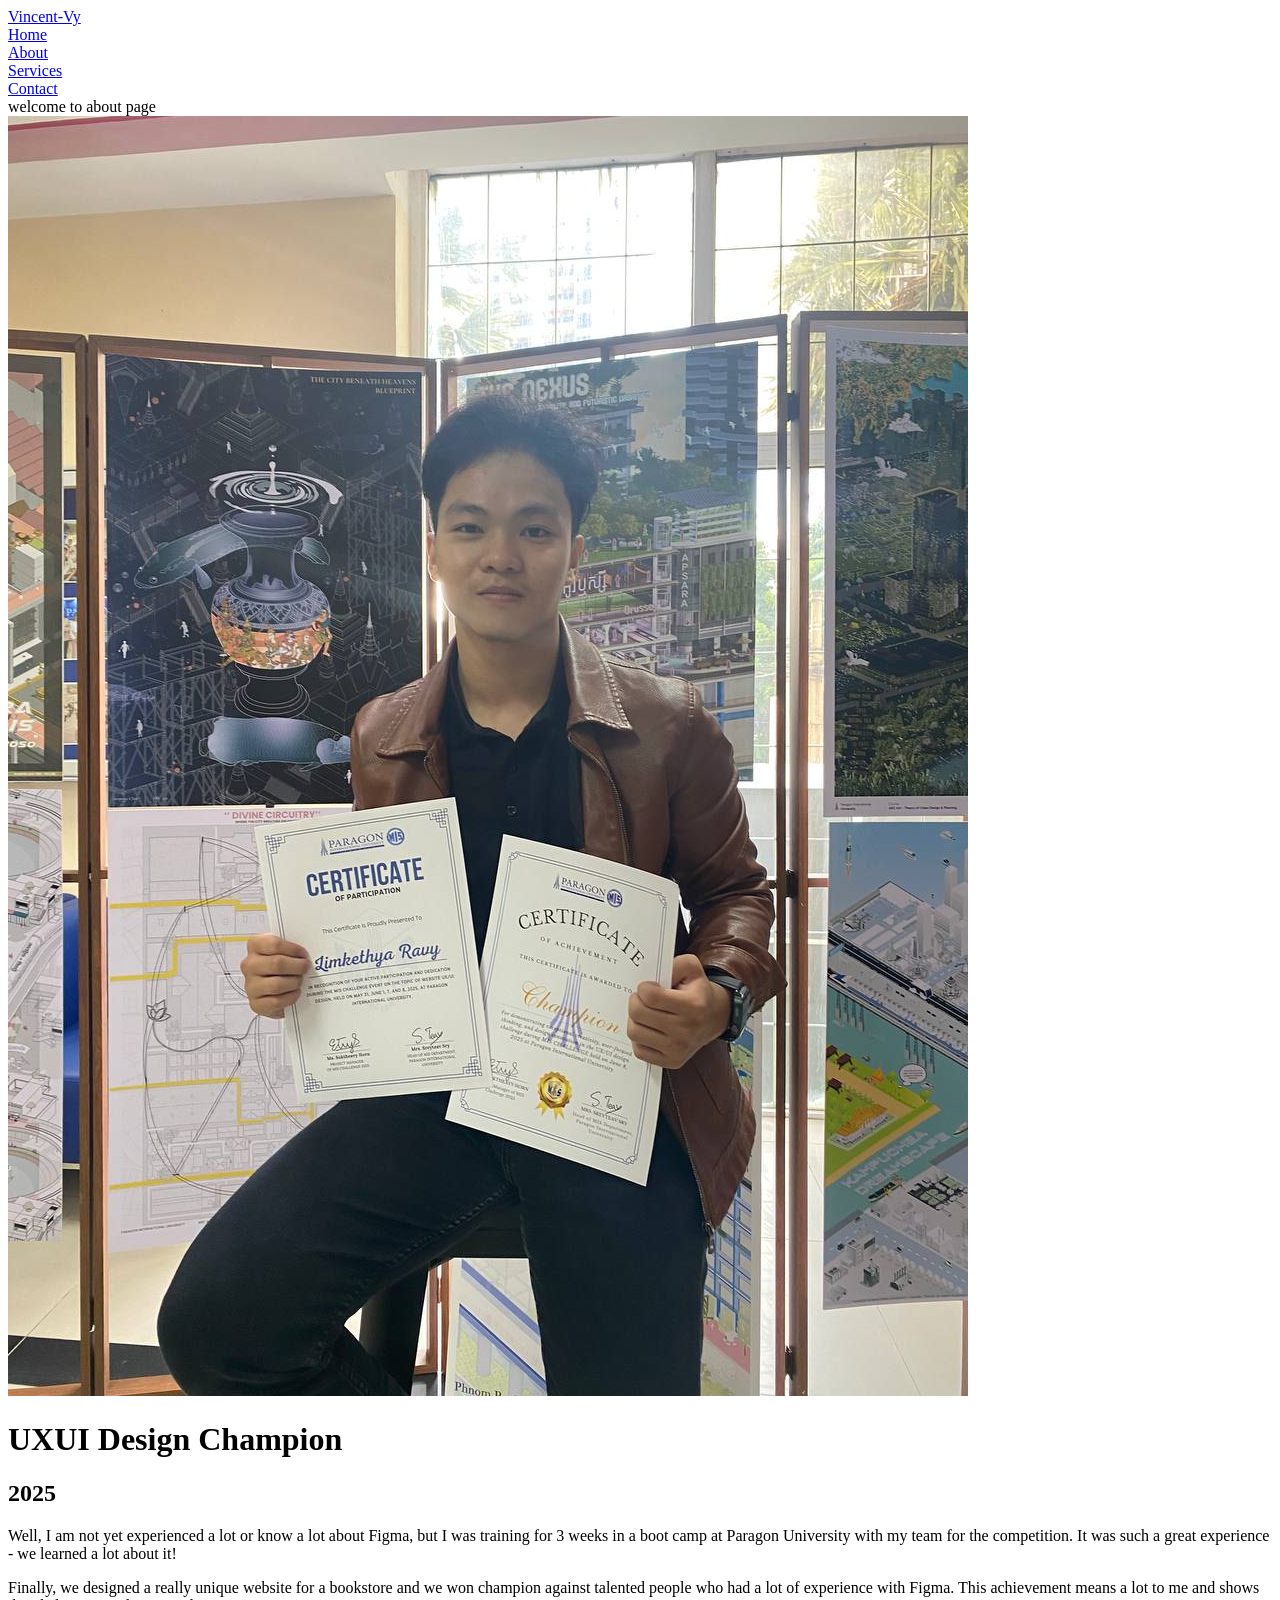
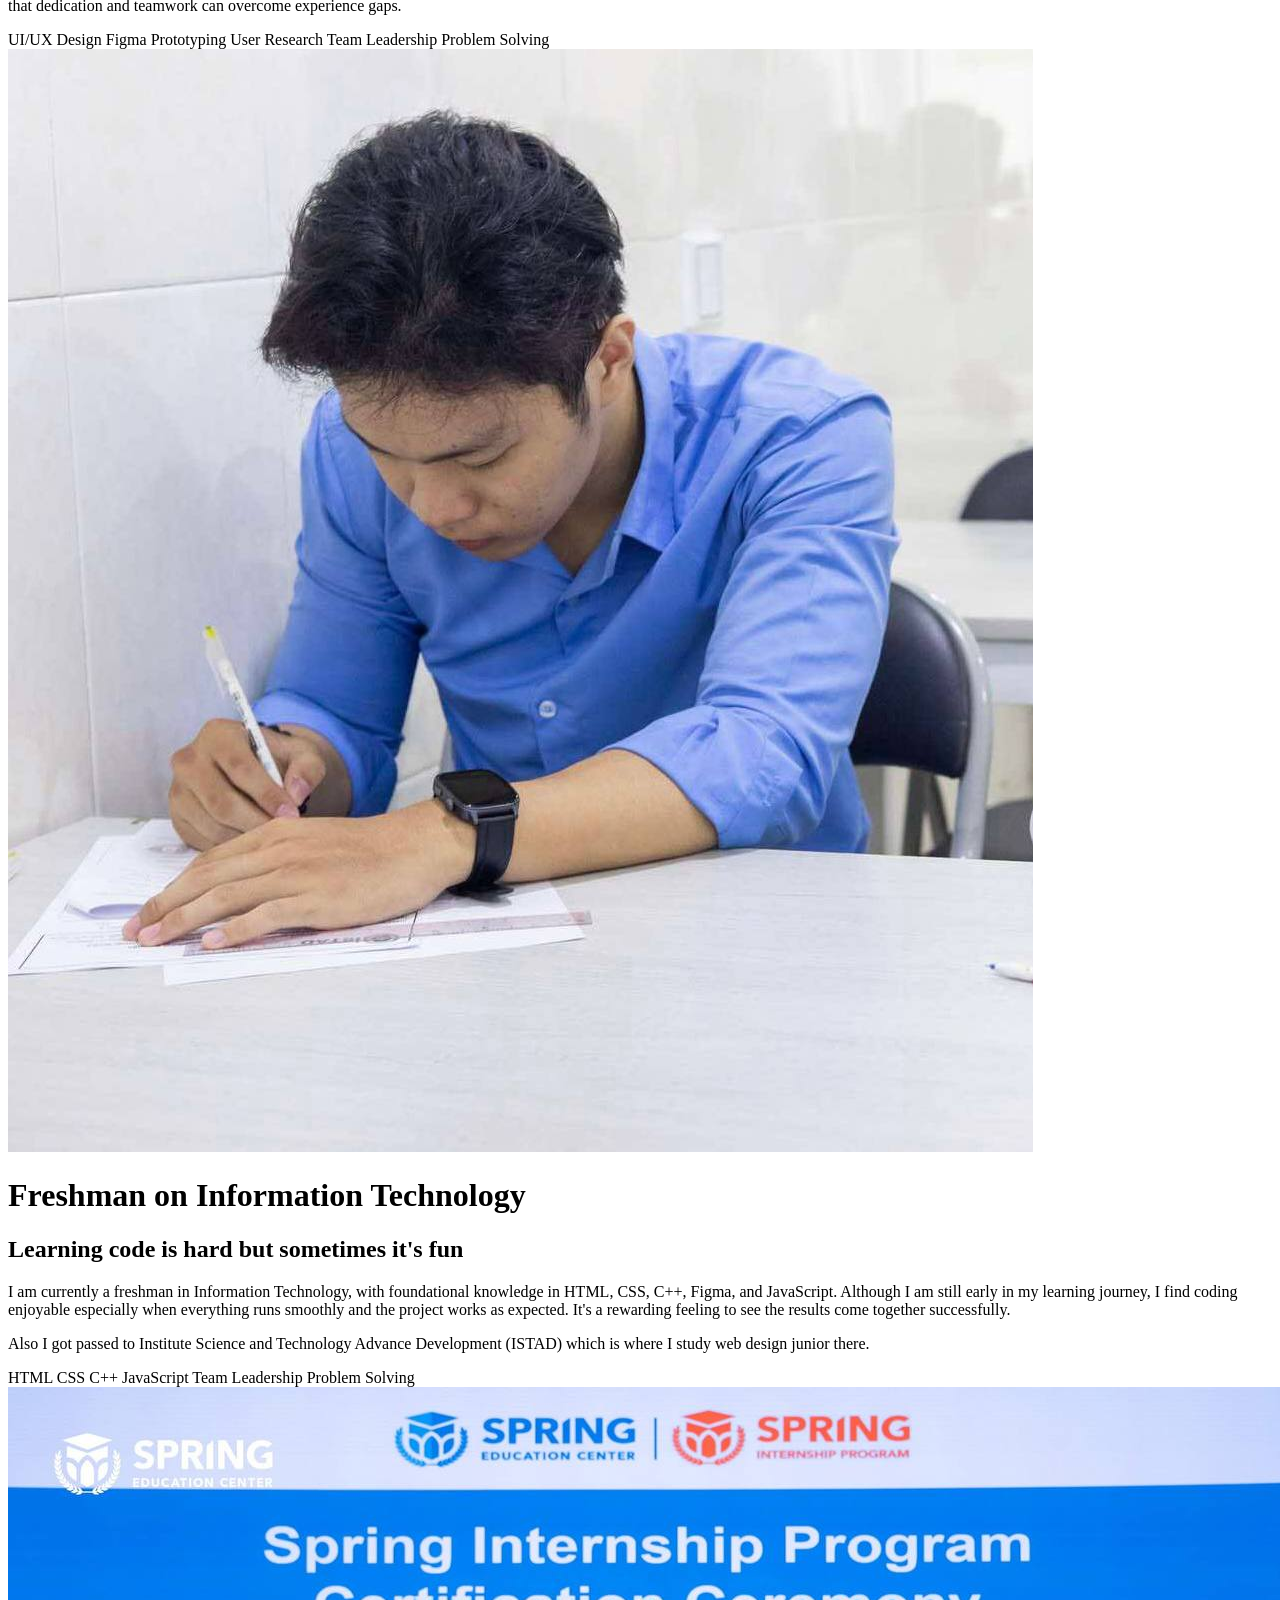
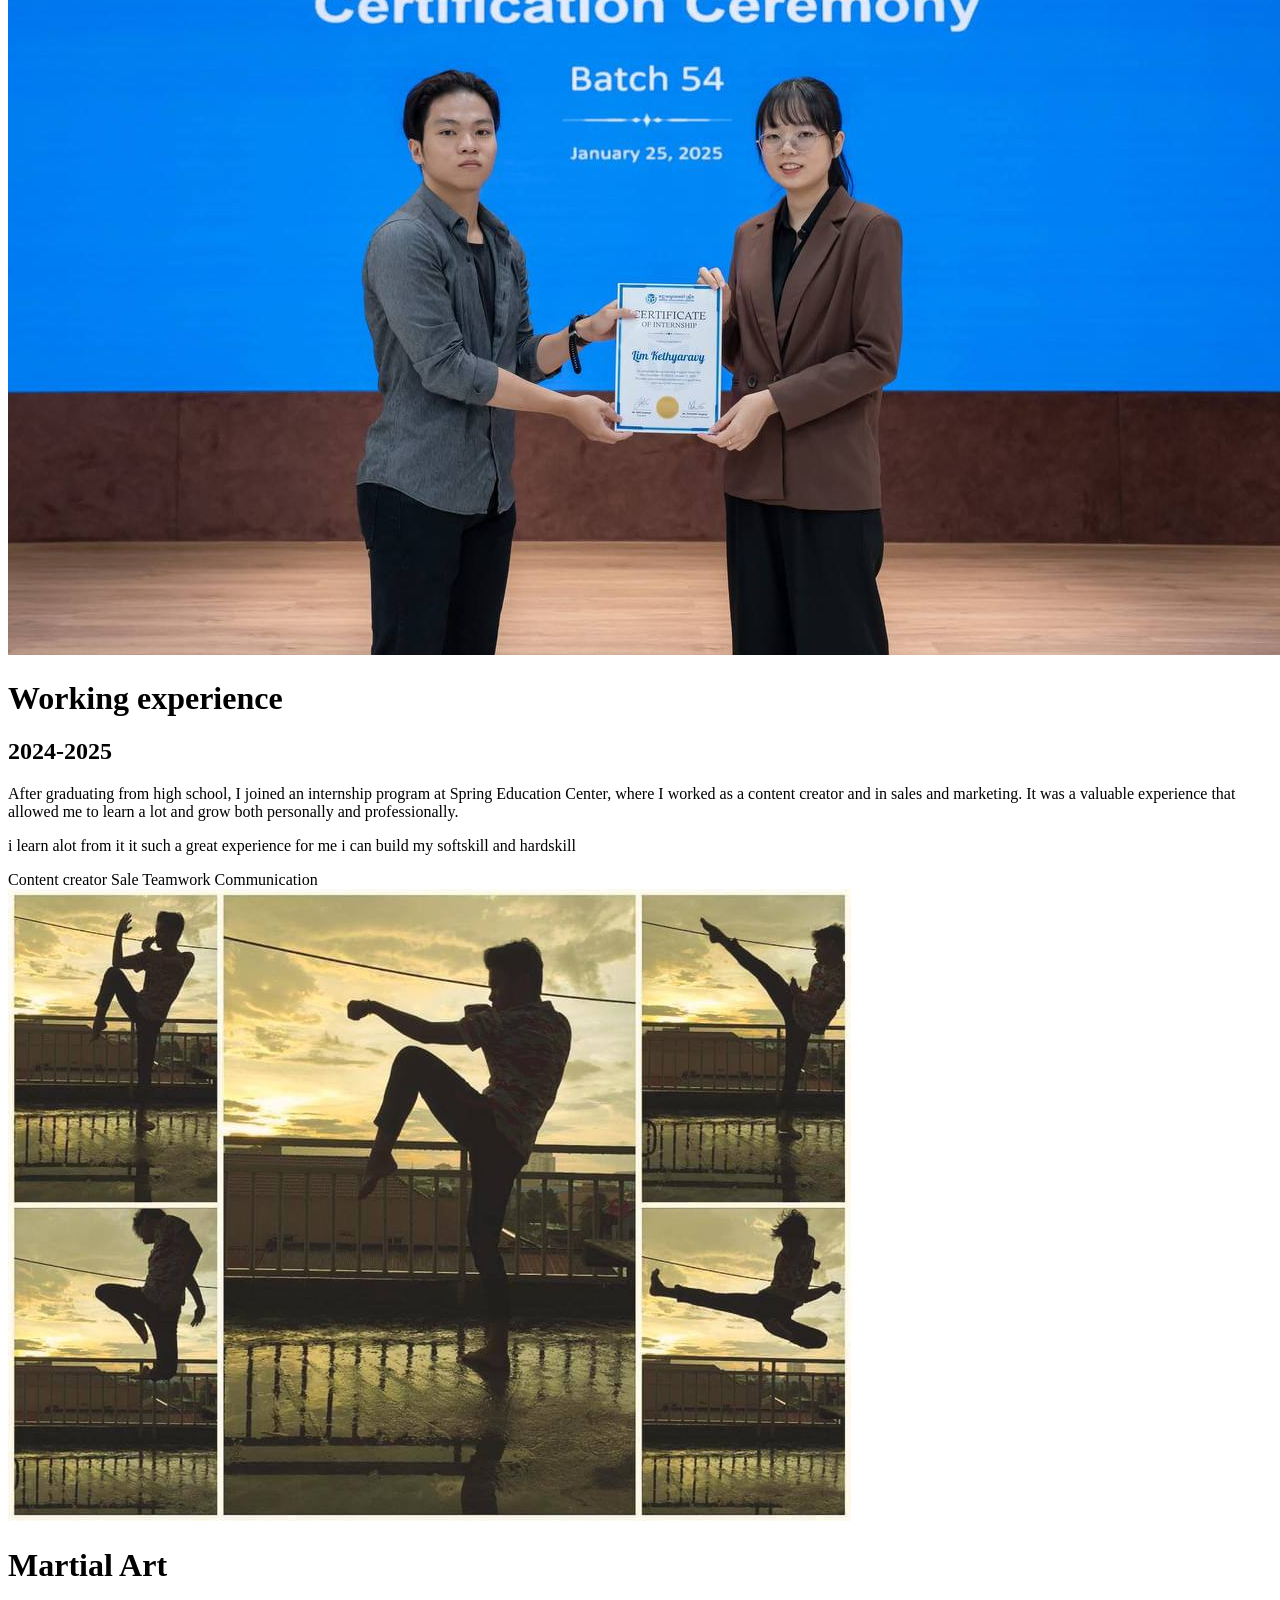
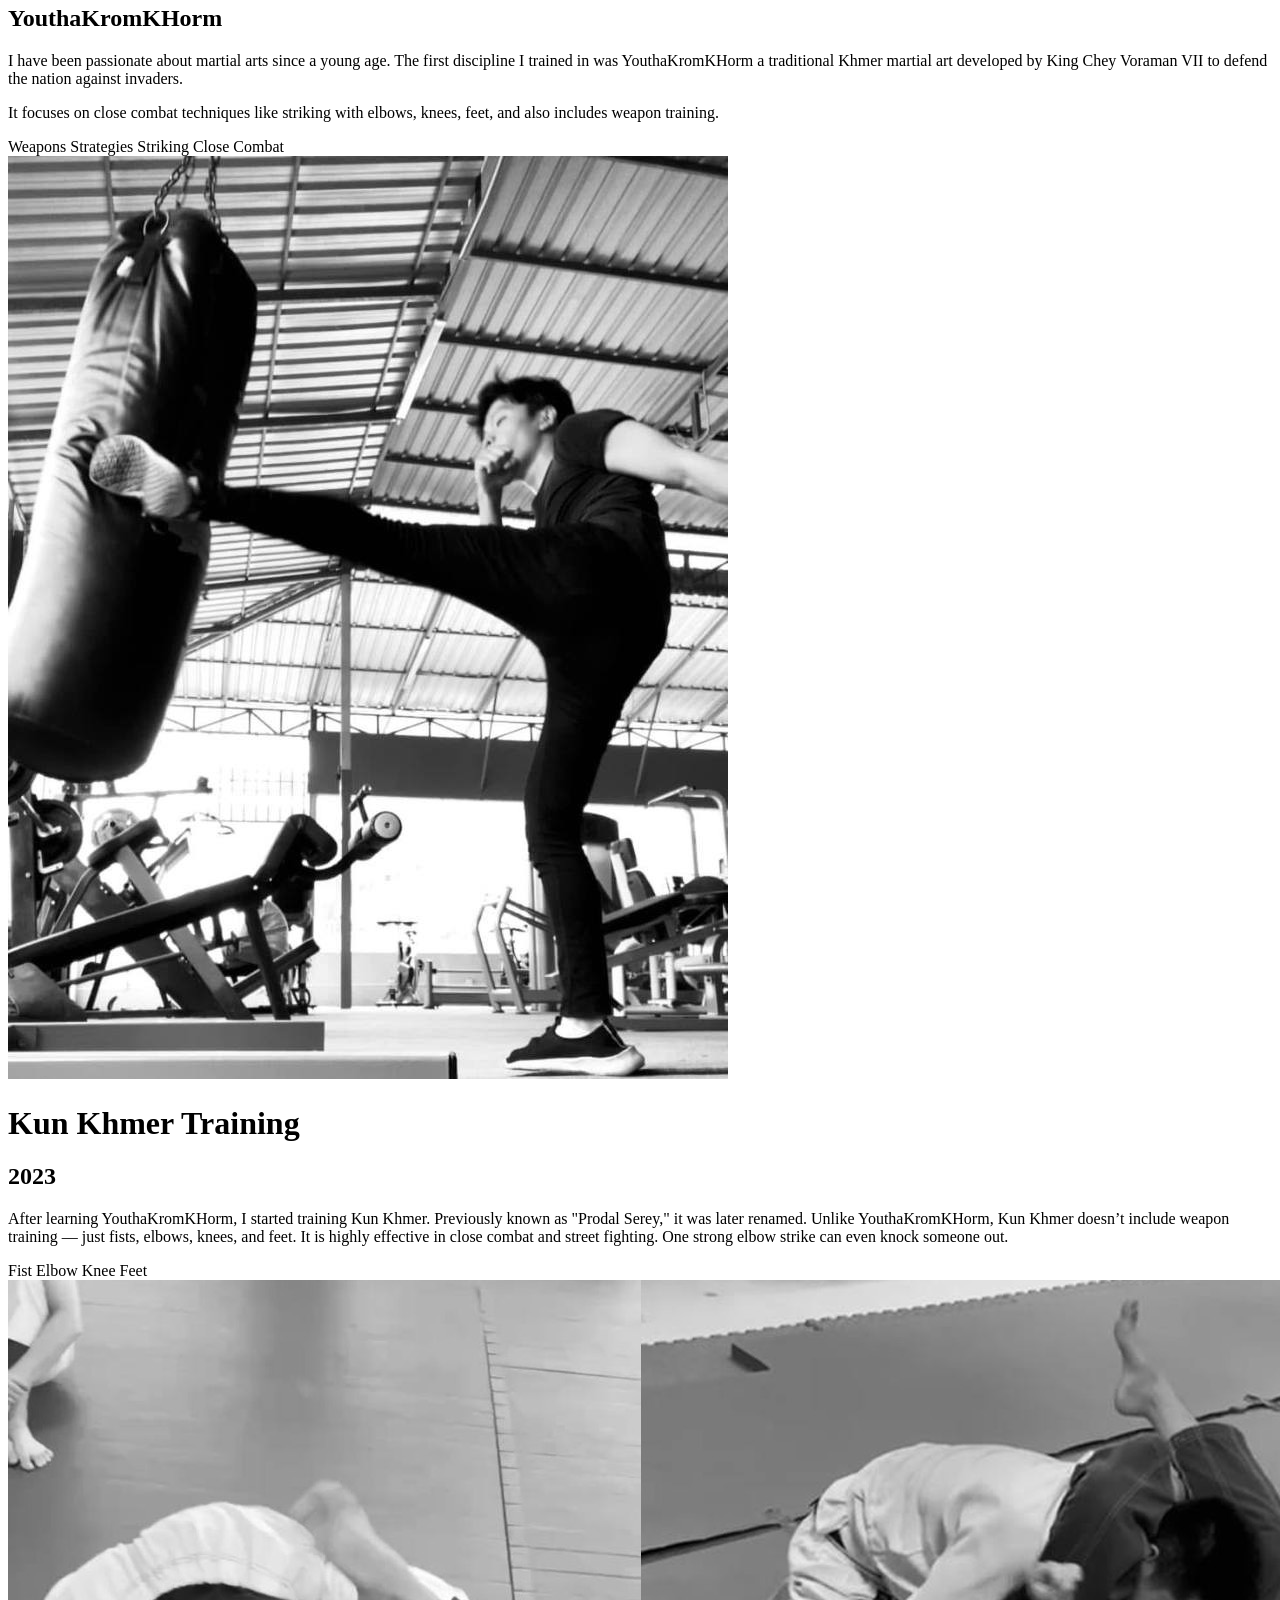
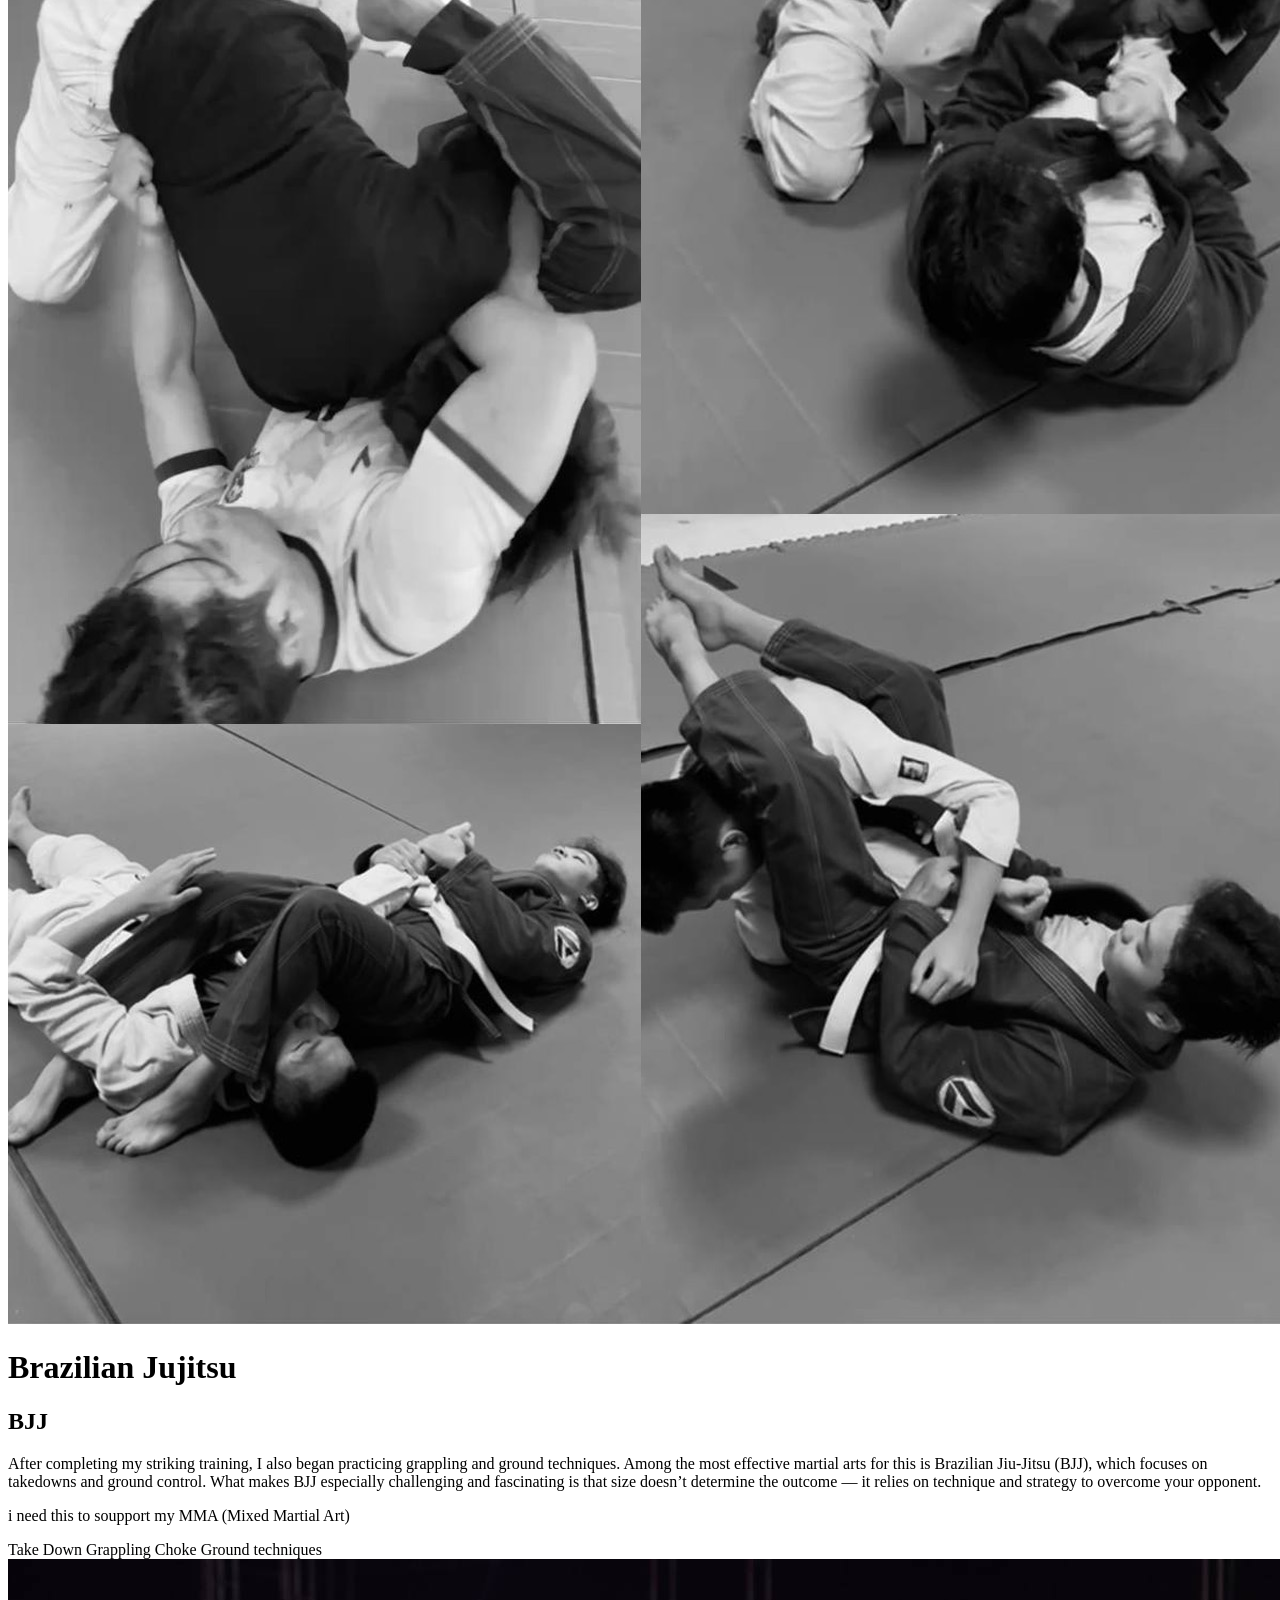
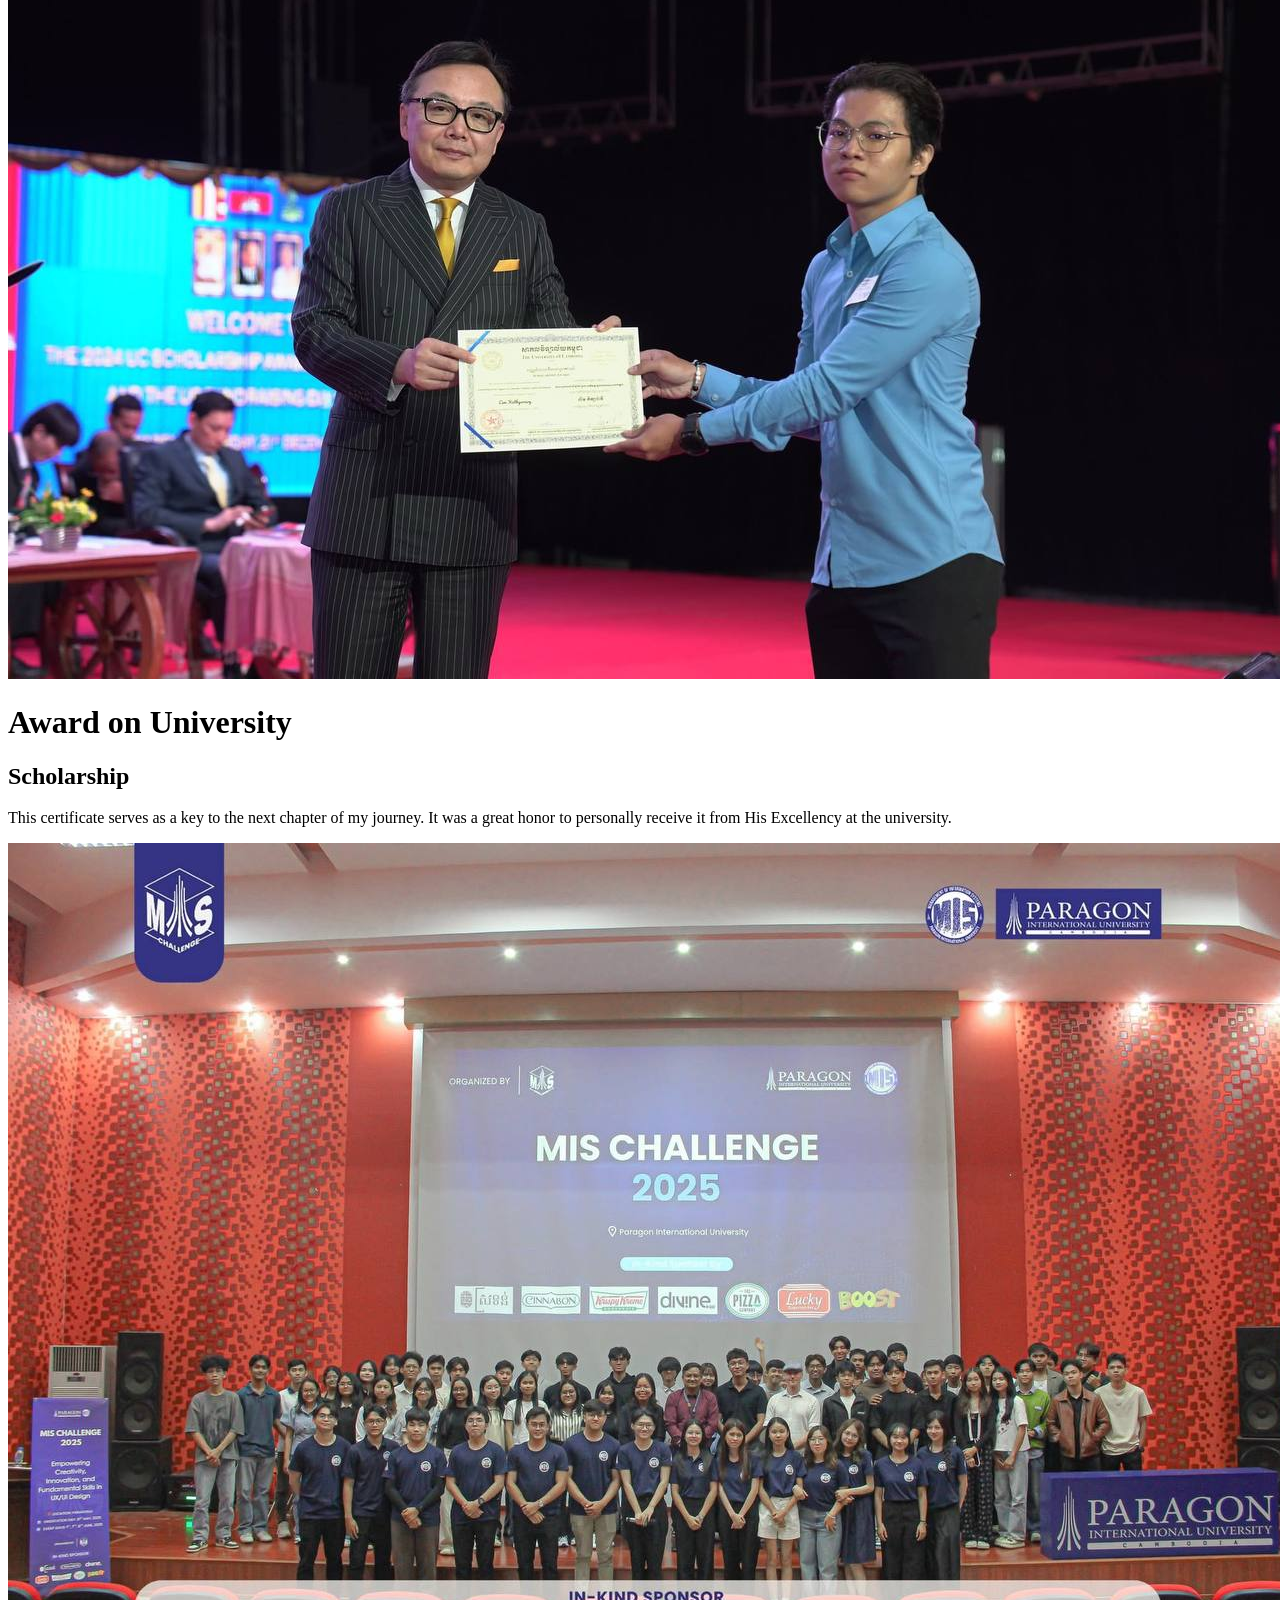
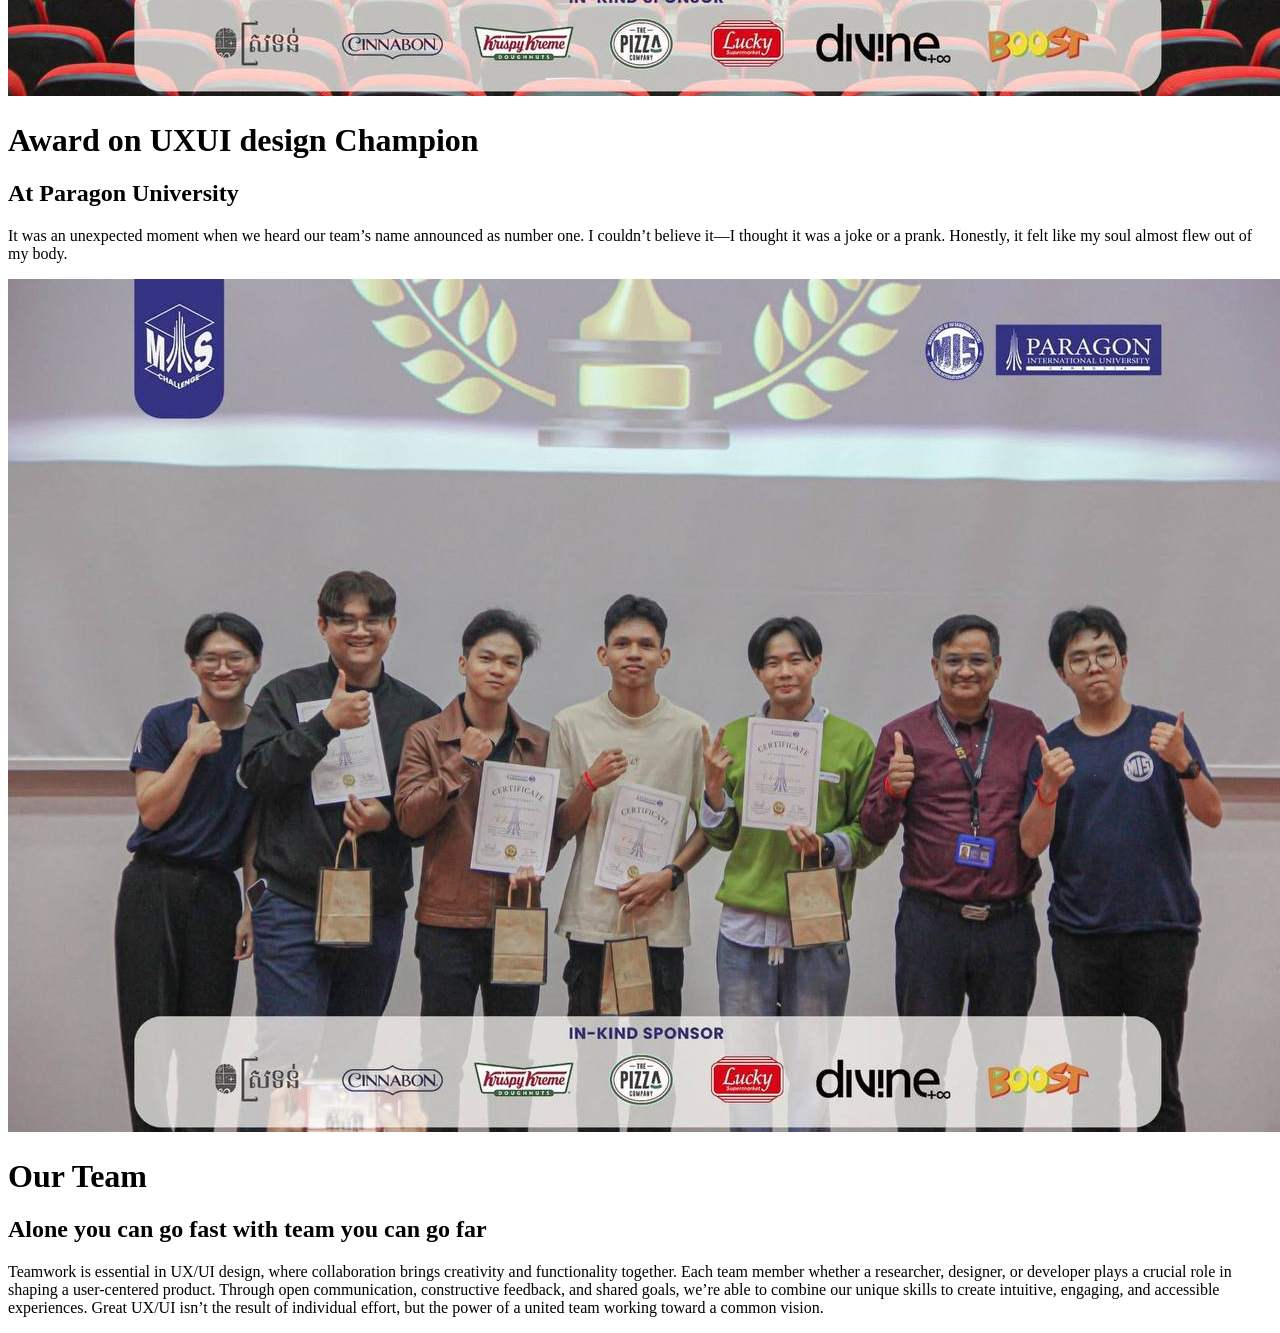
==== commit 806a1643: "Fix navigation links" ====
--- a/html/about.html
+++ b/html/about.html
@@ -3,7 +3,7 @@
 <head>
     <meta charset="UTF-8">
     <meta name="viewport" content="width=device-width, initial-scale=1.0">
-    <link rel="stylesheet" href="/CSS/about.css">
+    <link rel="stylesheet" href="CSS/about.css">
     <link rel="icon" type="me" href="/images/icon.jps.png">
     <title>AboutPage</title>
 </head>
@@ -14,20 +14,20 @@
 
     <!-- Futuristic Navbar -->
     <section class="header" id="header">
-        <a href="/index.html" class="logo">Vincent-Vy</a>
+        <a href="index.html" class="logo">Vincent-Vy</a>
 
         <nav class="navbar" id="navbar">
             <div class="nav-item">
-                <a href="/index.html">Home</a>
+                <a href="index.html">Home</a>
             </div>
             <div class="nav-item">
                 <a href="#about" class="active">About</a>
             </div>
             <div class="nav-item">
-                <a href="/html/service.html">Services</a>
+                <a href="html/service.html">Services</a>
             </div>
             <div class="nav-item">
-                <a href="/html/contact.html">Contact</a>
+                <a href="html/contact.html">Contact</a>
             </div>
         </nav>
         <i class='bx bx-menu' id="menu-icon"></i>
